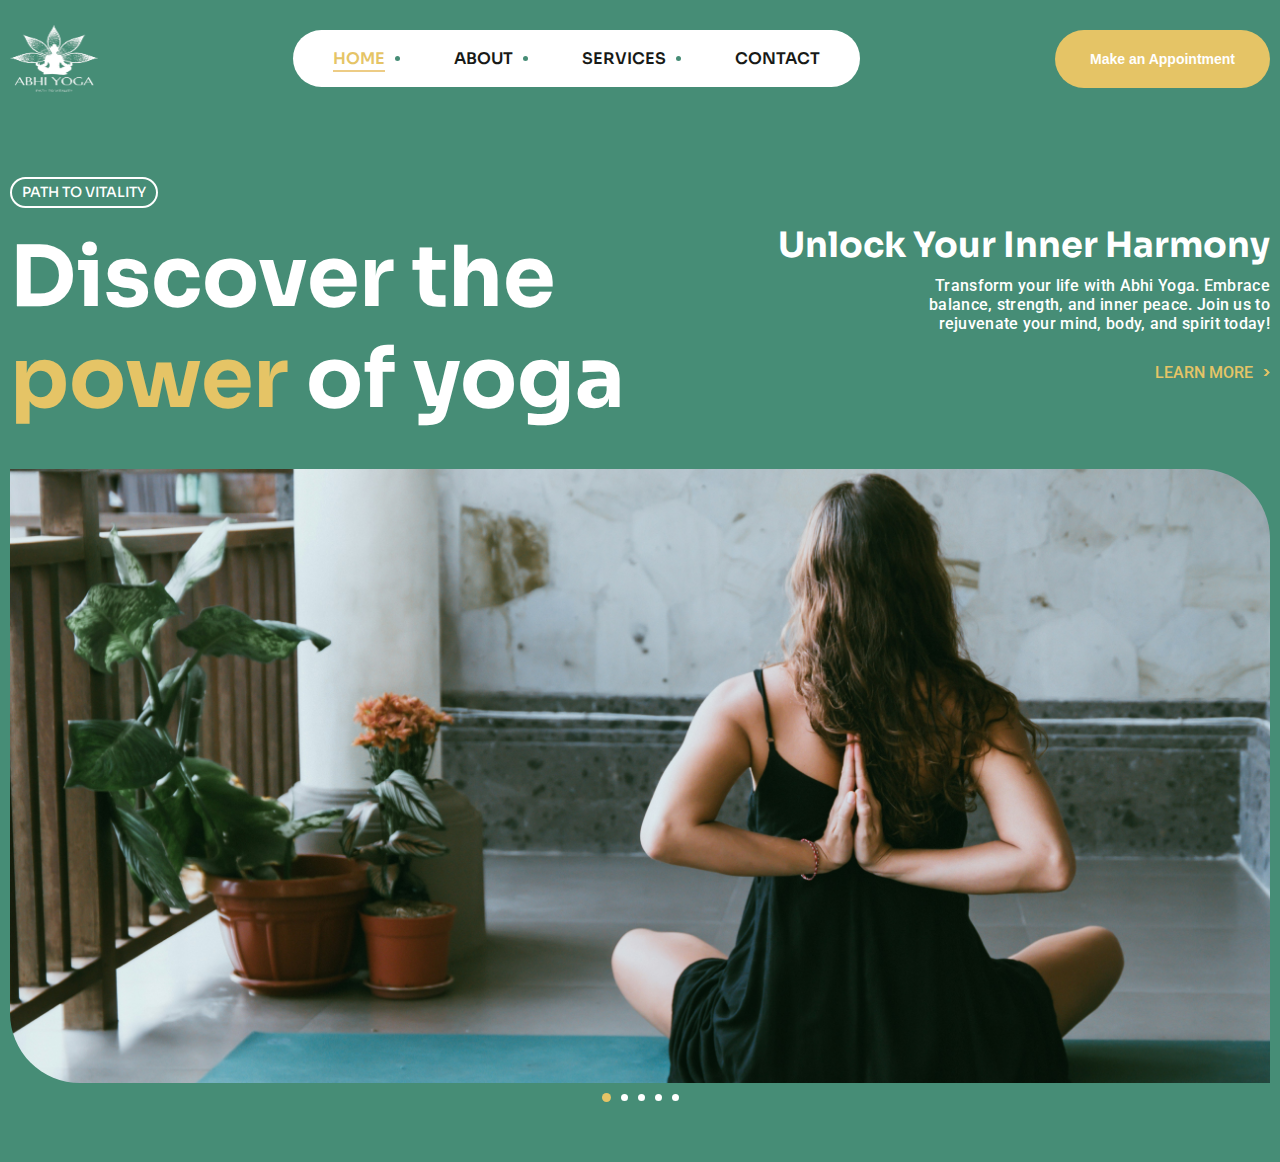
==== index.html @ 9673f163 "update-banner" ====
<!DOCTYPE html>
<html lang="en">

<head>
    <meta charset="UTF-8">
    <meta name="viewport" content="width=device-width, initial-scale=1.0, maximum-scale=1.0, user-scalable=no">

    <title>Namaste Yoga</title>
    <link href="https://fonts.googleapis.com/css2?family=Roboto:ital,wght@0,100;0,300;0,400;0,500;0,700;0,900;1,100;1,300;1,400;1,500;1,700;1,900&family=Sora:wght@100..800&display=swap" rel="stylesheet"> 
    <link rel="shortcut icon" href="favicon.ico" type="image/x-icon">   
    <link rel="stylesheet" href="css/slick.css">
    <link rel="stylesheet" href="css/global.css">
    <link rel="stylesheet" href="css/style.css">
    <link rel="stylesheet" href="css/responsive.css">
</head>

<body>
    <div class="wrapper">
        <header class="header">
            <div class="container">
                <div class="logo">
                    <a href="index.html">
                        <img src="images/yoga-logo-1.png" alt="logo">
                    </a>
                </div>
                <nav class="navigation">
                    <ul>
                        <li class="menu-item active"><a href="#">Home</a></li>
                        <li class="menu-item"><a href="#">About</a></li>
                        <li class="menu-item"><a href="#">Services</a></li>
                        <li class="menu-item"><a href="#">Contact</a></li>
                    </ul>
                    <button type="button" class="number-btn mob-number">Make an Appointment</button>
                </nav>
                <button type="button" class="number-btn desk-number">Make an Appointment</button>
                <Button type="button" class="mob-menu">
                    <span class="mob-bar"></span>
                    <span class="mob-bar"></span>
                    <span class="mob-bar"></span>
                </Button>
            </div>
        </header>
        <section class="appointment-form">
            <div class="form-bg"></div>

            <div class="container">
                <div class="form-wrap">
                    <button type="button" class="inactive-btn">
                        <i class="inactive-icon"></i>
                    </button>
                    <form action="">
                        <div class="form-block">
                            <label for="name">Name</label>
                            <input type="text" name="name" id="name" required>
                        </div>
                        <div class="form-block">
                            <label for="email">Email</label>
                            <input type="email" name="email" id="Email" required>
                        </div>
                        <div class="form-block">
                            <label for="phone">Phone</label>
                            <input type="number" name="phone" id="phone" required minlength="10">
                        </div>
                        <div class="form-block">
                            <label for="msg">Message</label>
                            <textarea name="msg" id="msg" cols="30" rows="10"></textarea>
                        </div>
                        <button type="submit" class="appointment-btn">Submit</button>
                    </form>
                </div>
            </div>
        </section>
        <section class="banner">
            <div class="container">
                <div class="banner-content">
                    <div class="main-heading">
                        <span class="energy">path to vitality</span>
                        <h1>Discover the <span class="sub-head">power</span> of yoga</h1>
                    </div>
                    <div class="side-heading">
                        <h3>Unlock Your Inner Harmony</h3>
                        <p>Transform your life with Abhi Yoga. Embrace balance, strength, and inner peace. Join us to rejuvenate your mind, body, and spirit today!</p>
                            <a href="#">Learn more</a>
                    </div>
                </div>
                <div class="banner-slider">
                    <div class="banner-slide">
                        <img src="images/slide-1.jpg" alt="banner-1">
                        <div class="slide-content">
                            <!-- <h1>Keeping Your Mind in Best Condition</h1> -->
                        </div>
                    </div>
                    <div class="banner-slide">
                        <img src="images/slide-2.jpg" alt="banner-1">
                        <div class="slide-content">
                            <!-- <h1>Basic Yoga and Meditation for Beginners</h1> -->
                        </div>
                    </div>
                    <div class="banner-slide">
                        <img src="images/slide-3.jpg" alt="banner-1">
                        <div class="slide-content">
                            <!-- <h1>Slide-3</h1> -->
                        </div>
                    </div>
                    <div class="banner-slide">
                        <img src="images/slide-4.jpg" alt="banner-1">
                        <div class="slide-content">
                            <!-- <h1>Slide-4</h1> -->
                        </div>
                    </div>
                    <div class="banner-slide">
                        <img src="images/slide-5.jpg" alt="banner-1">
                        <div class="slide-content">
                            <!-- <h1>Slide-5</h1> -->
                        </div>
                    </div>
                </div>
            </div>
        </section>


    </div>
    <script src="js/jquery.min.js"></script>
    <script src="js/slick.min.js"></script>
    <script src="js/custom.js"></script>
</body>

</html>
---- css/global.css ----
/* Eric Meyer's Reset */

html,
body,
div,
span,
applet,
object,
iframe,
h1,
h2,
h3,
h4,
h5,
h6,
p,
blockquote,
pre,
a,
abbr,
acronym,
address,
big,
cite,
code,
del,
dfn,
em,
img,
ins,
kbd,
q,
s,
samp,
small,
strike,
strong,
sub,
sup,
tt,
var,
b,
u,
i,
center,
dl,
dt,
dd,
ol,
ul,
li,
fieldset,
form,
label,
legend,
table,
caption,
tbody,
tfoot,
thead,
tr,
th,
td,
article,
aside,
canvas,
details,
embed,
figure,
figcaption,
footer,
header,
hgroup,
menu,
nav,
output,
ruby,
section,
summary,
time,
mark,
audio,
video {
  margin: 0;
  padding: 0;
  border: 0;
  font-size: 100%;
  vertical-align: baseline;
}

*,
:before,
:after {
  box-sizing: border-box;
  -moz-box-sizing: border-box;
  -webkit-box-sizing: border-box;
  -webkit-font-smoothing: antialiased;
  outline: none;
}

html {
  -ms-text-size-adjust: 100%;
  -webkit-text-size-adjust: 100%;
  font-size: 10px;
  /* 
  font-family: 'Overpass', sans-serif;
  font-family: 'Poppins', sans-serif;
  font-family: 'Roboto', sans-serif;
   */
}

html.active-html {
  position: relative;
  overflow: hidden;
}

/* Font Face */



body {
  font-size: 100%;
  line-height: 1.2;
  color: #000;
  font-family: "roboto", sans-serif;
}

img {
  /* max-width: 100%; */
  height: auto;
  display: block;
}

li {
  list-style: none;
}

body img {
  -webkit-user-select: none;
  /* Chrome all / Safari all */
  -moz-user-select: none;
  /* Firefox all */
  -ms-user-select: none;
  /* IE 10+ */
  -o-user-select: none;
  user-select: none;
}

figure {
  /* margin-bottom: 0; */
  margin: 0;
}

*:focus {
  outline: none;
  -moz-box-shadow: none;
  -webkit-box-shadow: none;
  box-shadow: none;
}

/*
 2.0.1) Font Face
 -----------------------------*/

/*Put Your font face Styles here*/

/*
 2.0.3) Form Elements
 -----------------------------*/

button,
input,
optgroup,
select,
textarea {
  margin: 0;
  padding: 0;
  font-size: 100%;
  color: inherit;
  background: #fff;
  border: 1px solid #ccc;
  font-family: "Arial Bold", sans-serif;
}

/* input,
select,
textarea {
  -webkit-appearance: none;
  -moz-appearance: none;
  appearance: none;
  border-radius: 0;
} */

a {
  text-decoration: none;
}

a:hover {
  text-decoration: none;
}

a:focus {
  outline: none;
  border: none;
}

input {
  line-height: normal;
}

input:focus,
select:focus,
textarea:focus,
button:focus {
  border: none;
  outline: 0;
}

input[type="checkbox"],
input[type="radio"] {
  padding: 0;
  border: none;
}

button,
input[type="button"],
input[type="reset"],
input[type="submit"],
input[type="file"] {
  cursor: pointer;
  line-height: normal;
  overflow: visible;
}

button[disabled],
input[disabled] {
  cursor: default;
  color: #999;
  border-color: #ccc;
}

button::-moz-focus-inner,
input::-moz-focus-inner {
  padding: 0;
  border: 0;
}

input[type="number"]::-webkit-inner-spin-button,
input[type="number"]::-webkit-outer-spin-button {
  -webkit-appearance: none;
  -moz-appearance: none;
  appearance: none;
  margin: 0;
}

/* Firefox */


/*** iPhone and iOS Form Input Zoom Fixes ***/

/* Fix Input Zoom on devices older than iPhone 5: */

@media screen and (max-device-width: 767px) {

  select,
  textarea,
  input[type="text"],
  input[type="password"],
  input[type="datetime"],
  input[type="datetime-local"],
  input[type="date"],
  input[type="month"],
  input[type="time"],
  input[type="week"],
  input[type="number"],
  input[type="email"],
  input[type="tel"],
  input[type="url"] {
    font-size: 14px !important;
  }
}

/*
 2.0.4) List Styles
 ---------------------------------*/

button {
  border: none;
  background: transparent;
}

::placeholder {
  /* Most modern browsers support this now. */
  color: #fff;
  letter-spacing: 1px;
}

/*
 2.0.9) Sprite Icons
 -------------------------*/

/* [class^="icon-"],
[class*="icon-"] {
  background-image: url("../images/sprite.png");
  background-size: 400px;
  background-position: 0 0;
  background-repeat: no-repeat;
  display: inline-block;
  height: 14px;
  line-height: 14px;
  margin-top: 1px;
  vertical-align: text-top;
  width: 14px;
  font-size: 0;
} */

/*global heading*/
[type="radio"]:checked,
[type="radio"]:not(:checked) {
  position: absolute;
  left: -9999px;
}

[type="radio"]:checked+label,
[type="radio"]:not(:checked)+label {
  position: relative;
  padding-left: 25px;
  cursor: pointer;
  line-height: 20px;
  color: rgba(30, 30, 30, 0.50);
  font-family: 'Overpass', sans-serif;
  /* font-size: 18px; */
  font-size: 14px;
  font-style: normal;
  font-weight: 300;
  text-transform: capitalize;
  display: block;
}

[type="radio"]:checked+label:before,
[type="radio"]:not(:checked)+label:before {
  content: '';
  position: absolute;
  left: 0;
  top: 0;
  width: 18px;
  height: 18px;
  border: 1px solid #ddd;
  border-radius: 100%;
  background: #fff;
}

[type="radio"]:checked+label:after,
[type="radio"]:not(:checked)+label:after {
  content: '';
  width: 10px;
  height: 10px;
  background: #F47E20;
  position: absolute;
  top: 4px;
  left: 4px;
  border-radius: 100%;
  -webkit-transition: all 0.2s ease;
  transition: all 0.2s ease;
}

[type="radio"]:not(:checked)+label:after {
  opacity: 0;
  -webkit-transform: scale(0);
  transform: scale(0);
}

[type="radio"]:checked+label:after {
  opacity: 1;
  -webkit-transform: scale(1);
  transform: scale(1);
}

.custom-select__option:hover,
.custom-select__option:focus {
  background-color: #fff;
}

.custom-select--active .custom-select__option--value {
  border-bottom: 1px solid rgba(86, 86, 86, 0.30);
  border-radius: 0;
}

.custom-select__option--value::after {
  width: 24px;
  height: 24px;
  right: 1.75rem;
  border-width: 0;
  background: url('../images/plus.png') no-repeat;
}

.custom-select__option {
  padding: 10px;
  box-sizing: border-box;
  cursor: pointer;
  color: #A8A6A6;
  font-family: 'Roboto', sans-serif;
  /* font-size: 20px; */
  font-size: 14px;
  font-style: normal;
  font-weight: 500;
  line-height: normal;
}


.custom-select__option--value {
  padding: 14px 10px;
  box-sizing: border-box;
  border-radius: 3px;
  width: 100%;
  cursor: pointer;
  position: relative;
  background: #fff;
  color: #727272;
  font-family: 'Roboto', sans-serif;
  /* font-size: 20px; */
  font-size: 14px;
  font-style: normal;
  font-weight: 500;
  line-height: normal;
  border: none;
  border-bottom: 1px solid rgba(86, 86, 86, 0.30);
  margin-bottom: 15px;
}

.custom-select__option--value:focus {
  border-bottom: 1px solid rgba(86, 86, 86, 0.30);
}

.custom-select__dropdown {
  border-width: 1px !important;
  padding: 10px 0;
}

.custom-select__dropdown .custom-select__option {
  padding: 9px 13px;
  transition: all 0.5s;
}

.custom-select__dropdown .custom-select__option:hover {
  color: #727272;
}

/* Containers*/

.container {
  padding: 0 10px;
  width: 100%;
  /* max-width: 1272px; */
  max-width: 1306px;
  margin: 0 auto;
}

@media only screen and (min-width: 1440px) {
  .container {
    padding: 0 53px 0 81px;
  }
}
@media only screen and (min-width: 1800px) {
  .container {
    width: auto !important;
    max-width: 1600px !important;
  }
}
@media only screen and (min-width: 1920px) {
  .container {
    max-width: 1800px  !important;
  }
}
a:focus, a:hover{
  text-decoration: none !important;
  
}
/* a:focus{
  outline: none !important;
} */


/* body {
  position: relative;
  height: 5000px;
}

body::after {
  content: " ";
  width: 100%;
  height: 100%;
  position: absolute;
  top: 0;
  left: 0;
  background: url('../images/bg-perfect.png') no-repeat center top;
  opacity: 0.5;
  z-index: 999;
  pointer-events: none;
} */
---- css/style.css ----
body.active{
    overflow: hidden;
}
.header{
    padding: 10px 0;
    position: relative;
    background-color: #468D76;
}
.header .container{
    display: flex;
    justify-content: space-between;
    align-items: center;
}
.logo{
    width: 88px;
    height: 67px;
}
.logo img{
    display: block;
    width: 100%;
    height: 100%;
}
.navigation{
    display: none;
    position: absolute;
    top: 100%;
    right: 0;
    width: 100%;
    padding: 20px;
    background: #468D76;
    z-index: 9999;
    height: 100vh;
}
.navigation.active{
    display: block;
}
.navigation ul{
    margin-bottom: 20px;
}

.navigation li a{
    font-size: 12px;
    font-weight: 600;
    color: #fff;
    display: block;
    padding: 10px 0px;
    font-family:"Sora", sans-serif;
    text-transform: uppercase;
    transition: 0.4s;
}
.navigation li a:hover{
    color: #e5c466;
}
.menu-item.active a{
    color: #e5c466;
}
.navigation li:not(:last-child){
    border-bottom: 1px solid #fff;
}
.number-btn{
    display: flex;
    padding: 21px 35px;
    background-color: #e5c466;
    font-size: 14px;
    color: #fff;
    align-items: center;
    gap: 5px;
    border-radius: 30px;
    font-weight: 600;
    transition: 0.4s;
}
.number-btn:hover{
    background-color: #fff;
    color: #181a17;
}
.number-btn.mob-number{
    margin-left: auto;
}
.number-btn.desk-number{
    display: none;
}
.phone-icon{
    display: block;
    width: 20px;
    height: 20px;
    background: url('../images/phone-icon.svg') no-repeat center;
    background-size: 20px auto;
}
.mob-menu{
    display: flex;
    height: 20px;
    width: 26px;
    flex-direction: column;
    justify-content: space-between;
    position: relative;
}
.mob-bar{
    display: block;
    width: 100%;
    height: 4px;
    background-color: #fff;
    transition: 0.4s;
}
.mob-menu.active .mob-bar:nth-child(2){
    display: none;
}
.mob-menu.active .mob-bar:first-child{
    position: absolute;
    top: 0;
    bottom: 0;
    margin: auto 0;
    transform: rotate(45deg);
}
.mob-menu.active .mob-bar:last-child{
    position: absolute;
    top: 0;
    bottom: 0;
    margin: auto 0;
    transform: rotate(-45deg);
}
.banner{
    background-color: #468D76;
    min-height: 700px;
    position: relative;
}

.banner-slider {
    position: relative;
}
.banner-slide{
    min-height: 225px;
    position: relative;
    display: flex !important;
    justify-content: center;
    align-items: center;
}
.banner-slide img{
    position: absolute;
    top: 0;
    left: 0;
    display: block;
    width: 100%;
    height: 100%;
    object-fit: cover;
    z-index: -1;
    border-radius: 0 40px 0 40px;
}
.slide-content h1{
    font-size: 30px;
    font-weight: 600;
    color: white;
    text-align: center;
}
.slick-arrow{
    position: absolute;
    top: 0;
    bottom: 0;
    margin: auto 0;
    z-index: 999;
    text-indent: -9999px;
    display: none !important;
    width: 40px;
    height: 40px;
}
.slick-prev{
    left: 10px;
    background: url('../images/arrow-back.svg') no-repeat center;
    background-size: 40px auto;
}
.slick-next{
    right: 10px;
    background: url('../images/arrow-forward.svg') no-repeat center;
    background-size: 40px auto;
}
.slick-dots{
    display: flex;
    justify-content: center;
    gap: 10px;
    margin-top: 10px;
    align-items: center;
}
.slick-dots li button{
    text-indent: -9999px;
}
.slick-dots li{
    width: 7px;
    height: 7px;
    border-radius: 50%;
    background-color: #fff;
}
.slick-dots li.slick-active{
    width: 9px;
    height: 9px;
    background-color: #e5c466;
}
.appointment-form{
    display: none;
    align-items: center;
    justify-content: center;
    position: absolute;
    top: 0;
    left: 0;
    width: 100%;
    height: 100%;
    z-index: 99999;
}
.appointment-form .container{
    max-width: 520px;
}
.appointment-form.active{
    display: flex;
}
.form-wrap{
    padding: 40px 20px 20px;
    border: 1px solid rgb(155, 145, 145);
    border-radius: 10px;
    background-color: #fff;
    max-width: 500px;
    margin: 0 auto;
    position: relative;
}
.inactive-btn{
    display: block;
    position: absolute;
    top: 0;
    right: 0;
    width: 40px;
    height: 40px;
}
.inactive-icon{
    display: block;
    width: 100%;
    height: 100%;
    background: url('../images/close.svg') no-repeat center;
    background-size: 40px auto;
}

.form-bg{
    position: absolute;
    top: 0;
    left: 0;
    width: 100%;
    height: 100%;
    background: rgba(67, 63, 65, 0.8);
    z-index: -1;
}
.form-block{
    margin-bottom: 20px;
}
.form-block label{
    display: block;
    font-size: 16px;
    margin-bottom: 10px;
}
.form-block input{
    display: block;
    font-size: 16px;
    width: 100%;
    padding: 10px;
    border-radius: 5px;
    border: 1px solid #d4d4d4;
}
.form-block textarea{
    width: 100%;
    border-radius: 5px;
    border: 1px solid #d4d4d4;
    font-size: 16px;
    padding: 10px;
}
.appointment-btn{
    font-size: 16px;
    padding: 8px;
    border: 1px solid #d4d4d4;
    display: block;
    margin-left: auto;
    border-radius: 5px;
    transition: 0.4s;
}
.appointment-btn:hover{
    background-color: #d4d4d4;
}
.banner{
    padding: 30px 0;
}
.banner-content{
    display: flex;
    flex-direction: column;
    gap: 25px;
    margin-bottom: 40px;
}
.energy{
    padding: 5px 10px;
    display: inline-block;
    border: 2px solid white;
    font-size: 14px;
    font-weight: 500;
    text-transform: uppercase;
    color: #fff;
    font-family: 'sora',sans-serif;
    border-radius: 20px;
    margin-bottom: 20px;
}
.main-heading h1{
    font-size: 40px;
    color: #fff;
    font-family: 'sora',sans-serif;
}
.sub-head{
    color: #e5c466;
}
.side-heading h3{
    font-size: 25px;
    color: #fff;
    font-family: 'sora',sans-serif;
    margin-bottom: 10px;
}
.side-heading p{
    font-size: 14px;
    color: #fff;   
    margin-bottom: 10px;
    letter-spacing: 0.3px;
    font-weight: 500;
}
.side-heading a{
    color: #e5c466;
    font-size: 13px;
    font-weight: 400;
    display: inline-flex;
    text-transform: uppercase;
    align-items: center;
    gap: 10px;
    font-weight: 500;
}
.side-heading a::after{
    content: "";
    display: inline-block;
    width: 7px;
    height: 7px;
    background: url('../images/arrow.svg') no-repeat center;
   
}
---- css/responsive.css ----
@media all and (min-width: 550px){
    .banner-slide{
        min-height: 295px;
    }
}
@media all and (min-width: 768px) {
    .header {
        padding: 25px 0;
    }

    .navigation {
        display: block;
        position: static;
        align-items: center;
        width: 55%;
        justify-content: space-between;
        background: none;
        padding: 10px 20px;
        background-color: white;
        border-radius: 30px;
        height: auto;
    }

    .navigation.active {
        display: block;
    }

    .navigation .container {
        justify-content: space-between;
    }

    .navigation ul {
        display: flex;
        align-items: center;
        margin-bottom: 0px;
        justify-content: space-between;
        gap: 10px;
    }

    .navigation li {
        padding: 0;
        position: relative;
        display: flex;
        align-items: center;
        flex-direction: row-reverse;
        gap: 15px;
    }

    .menu-item.active::after {
        width: 100%;
    }

    .navigation li a {
        padding: 4px 0;
        font-size: 16px;
        color: #181a17;
        display: block;
    }

    .navigation li::after {
        content: "";
        position: absolute;
        display: block;
        width: 0%;
        height: 2px;
        background-color: #EDCC85;
        bottom: 0px;
        transition: 0.4s;
        left: 0;
    }

    .navigation li:not(:last-child):before {
        display: block;
        position: absolute;
        top: 0;
        bottom: 0;
        margin: auto 0;
        right: -15px;
        content: "";
        width: 5px;
        height: 5px;
        border-radius: 50%;
        background-color: #468D76;
    }

    .navigation li:hover::after {
        width: 100%;
    }

    .navigation li:not(:last-child) {
        border-bottom: 0;
    }

    .mob-menu {
        display: none;
    }

    .banner-slide {
        min-height: 820px;
    }

    .slide-content h1 {
        font-size: 50px;
    }

    .form-wrap {
        width: 500px;
    }
    .banner-slide{
        min-height: 350px;
    }
    .banner-slide img{
        border-radius: 0 50px 0 50px;
    }
    .number-btn.mob-number{
        display: none;
        
    }
    .number-btn.desk-number{
        display: block;
    }
    body.active{
        overflow:auto;
    }

}

@media all and (min-width: 1024px) {
    .navigation {
        width: 45%;
        padding: 15px 40px;
    }
    .banner{
        padding: 60px 0;
    }

    .banner-content {
        flex-direction: row;
        align-items: center;
    }
    .main-heading {
        width: 55%;
    }
    .main-heading h1{
        font-size: 54px;
    }
    .side-heading {
        width: 40%;
        margin-left: auto;
        text-align: right;
    }
    .side-heading h3{
        font-size: 35px;
    }
    .side-heading p{
        font-size: 16px;
        margin-bottom: 30px;
        width: 71%;
        margin-left: auto;
    }
    .side-heading a{
        font-size: 14px;
    }
    .banner-slide{
        min-height: 480px;
    }
    .banner-slide img{
        border-radius: 0 60px 0 60px;
    }
}
@media all and (min-width: 1280px) {
    .main-heading h1{
        font-size: 84px;
    }
    .side-heading a{
        font-size: 16px;
    }
    .banner-slide{
        min-height: 614px;
    }
    .banner-slide img{
        border-radius: 0 70px 0 70px;
    }
}
@media all and (min-width: 1400px){
    .banner-slide{
        min-height: 794px;
    }
    .banner-slide img{
        border-radius: 0 90px 0 90px;
    }
}
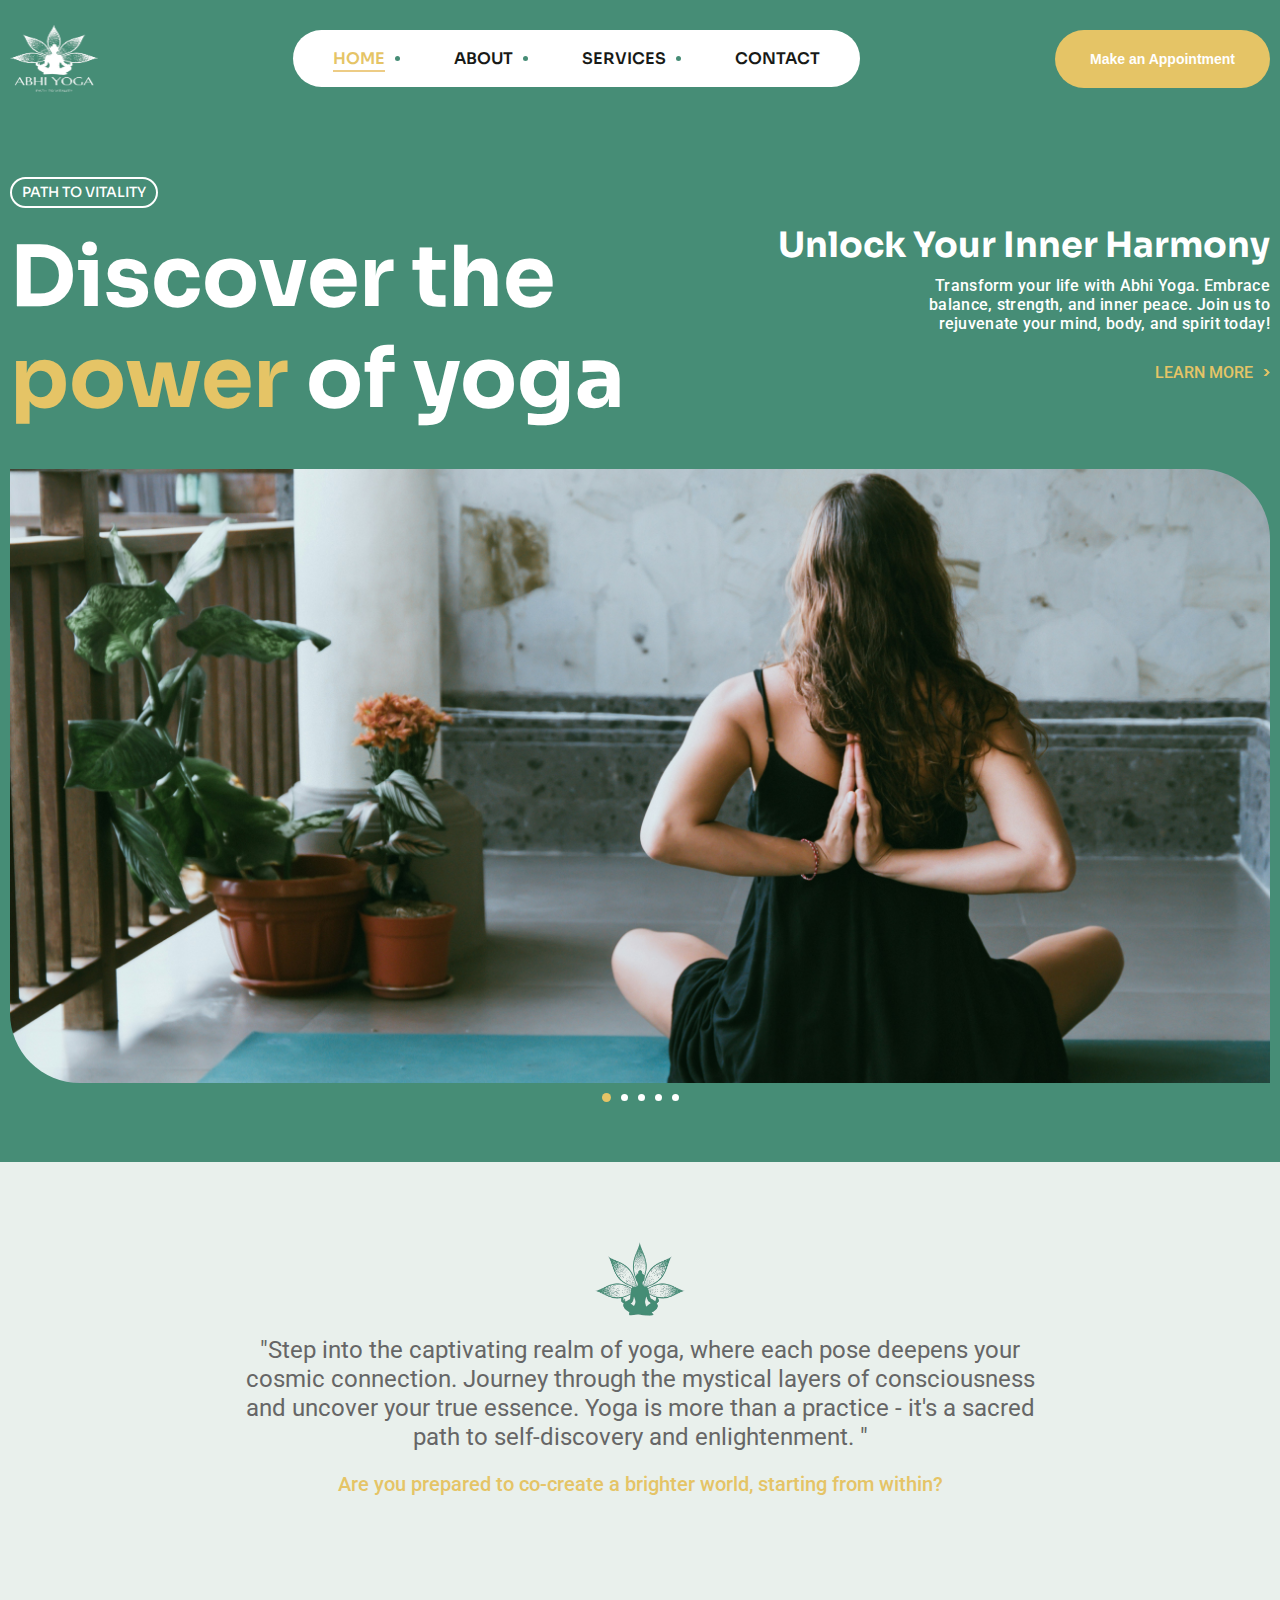
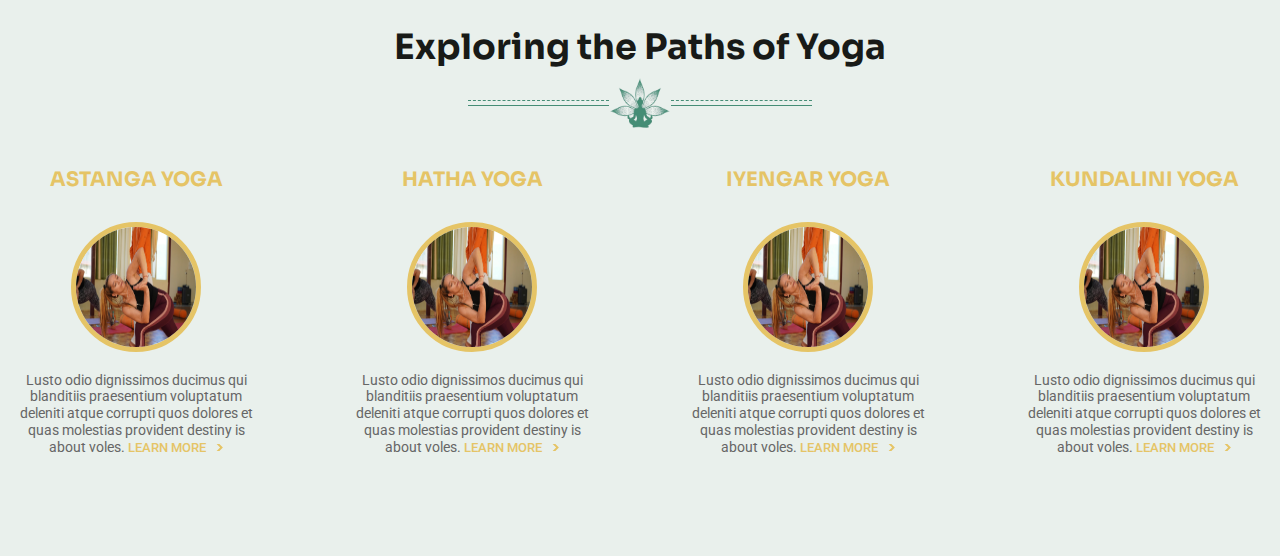
==== commit 76ecc774: "update-ways" ====
--- a/index.html
+++ b/index.html
@@ -6,8 +6,10 @@
     <meta name="viewport" content="width=device-width, initial-scale=1.0, maximum-scale=1.0, user-scalable=no">
 
     <title>Namaste Yoga</title>
-    <link href="https://fonts.googleapis.com/css2?family=Roboto:ital,wght@0,100;0,300;0,400;0,500;0,700;0,900;1,100;1,300;1,400;1,500;1,700;1,900&family=Sora:wght@100..800&display=swap" rel="stylesheet"> 
-    <link rel="shortcut icon" href="favicon.ico" type="image/x-icon">   
+    <link
+        href="https://fonts.googleapis.com/css2?family=Roboto:ital,wght@0,100;0,300;0,400;0,500;0,700;0,900;1,100;1,300;1,400;1,500;1,700;1,900&family=Sora:wght@100..800&display=swap"
+        rel="stylesheet">
+    <link rel="shortcut icon" href="favicon.ico" type="image/x-icon">
     <link rel="stylesheet" href="css/slick.css">
     <link rel="stylesheet" href="css/global.css">
     <link rel="stylesheet" href="css/style.css">
@@ -79,8 +81,9 @@
                     </div>
                     <div class="side-heading">
                         <h3>Unlock Your Inner Harmony</h3>
-                        <p>Transform your life with Abhi Yoga. Embrace balance, strength, and inner peace. Join us to rejuvenate your mind, body, and spirit today!</p>
-                            <a href="#">Learn more</a>
+                        <p>Transform your life with Abhi Yoga. Embrace balance, strength, and inner peace. Join us to
+                            rejuvenate your mind, body, and spirit today!</p>
+                        <a href="#">Learn more</a>
                     </div>
                 </div>
                 <div class="banner-slider">
@@ -117,6 +120,73 @@
                 </div>
             </div>
         </section>
+        <section class="yoga-quote">
+            <div class="container">
+                <div class="icon-wrap">
+                    <img src="./images/icon-image.png" alt="icon">
+                </div>
+                <div class="yoga-text">
+                    <p>"Step into the captivating realm of yoga, where each pose deepens your cosmic connection. Journey
+                        through the mystical layers of consciousness and uncover your true essence. Yoga is more than a
+                        practice - it's a sacred path to self-discovery and enlightenment.
+                        "</p>
+                    <span class="yoga-question">Are you prepared to co-create a brighter world, starting from
+                        within?</span>
+                </div>
+            </div>
+        </section>
+        <section class="yoga-ways">
+            <div class="container">
+                <div class="ways-text">
+                    <h3>Exploring the Paths of Yoga</h3>
+                    <div class="ways-icon">
+                        <img src="./images/icon-image.png" alt="icon">
+                    </div>
+                </div>
+                <div class="yoga-list">
+                    <div class="yoga-list-block">
+                        <h4>ASTANGA YOGA</h4>
+                        <div class="list-image">
+                            <img src="./images/list-1.jpg" alt="list-1">
+                        </div>
+                        <div class="list-text">Lusto odio dignissimos ducimus qui blanditiis praesentium voluptatum
+                            deleniti atque corrupti quos dolores et quas molestias provident destiny is about voles.
+                            <a href="#">Learn more</a>
+                        </div>
+                    </div>
+                    <div class="yoga-list-block">
+                        <h4>HATHA YOGA</h4>
+                        <div class="list-image">
+                            <img src="./images/list-1.jpg" alt="list-1">
+                        </div>
+                        <div class="list-text">Lusto odio dignissimos ducimus qui blanditiis praesentium voluptatum
+                            deleniti atque corrupti quos dolores et quas molestias provident destiny is about voles.
+                            <a href="#">Learn more</a>
+                        </div>
+                    </div>
+                    <div class="yoga-list-block">
+                        <h4>IYENGAR YOGA</h4>
+                        <div class="list-image">
+                            <img src="./images/list-1.jpg" alt="list-1">
+                        </div>
+                        <div class="list-text">Lusto odio dignissimos ducimus qui blanditiis praesentium voluptatum
+                            deleniti atque corrupti quos dolores et quas molestias provident destiny is about voles.
+                            <a href="#">Learn more</a>
+                        </div>
+                    </div>
+                    <div class="yoga-list-block">
+                        <h4>KUNDALINI YOGA</h4>
+                        <div class="list-image">
+                            <img src="./images/list-1.jpg" alt="list-1">
+                        </div>
+                        <div class="list-text">Lusto odio dignissimos ducimus qui blanditiis praesentium voluptatum
+                            deleniti atque corrupti quos dolores et quas molestias provident destiny is about voles.
+                            <a href="#">Learn more</a>
+                        </div>
+                    </div>
+                </div>
+            </div>
+        </section>
 
 
     </div>
--- a/css/style.css
+++ b/css/style.css
@@ -120,7 +120,6 @@
 }
 .banner{
     background-color: #468D76;
-    min-height: 700px;
     position: relative;
 }
 
@@ -339,3 +338,151 @@
     background: url('../images/arrow.svg') no-repeat center;
    
 }
+.yoga-quote{
+    padding: 60px 0 30px;
+    background-color: #E9F0EC;
+}
+.yoga-quote .container{
+    display: flex;
+    flex-direction: column;
+    justify-content: center;
+    align-items: center;
+}
+.icon-wrap{
+    width: 90px;
+    height: 74px;
+    margin-bottom: 20px;
+}
+.icon-wrap img{
+    width: 100%;
+    height: 100%;
+    display: block;
+}
+.yoga-text{
+    width: 100%;
+    max-width: 825px;
+}
+.yoga-text p{
+    font-size: 14px;
+    color: #666;
+    text-align: center;
+    font-weight: 400;
+    margin-bottom: 20px;
+}
+.yoga-question{
+    display: block;
+    font-size: 14px;
+    color: #e5c466;
+    text-align: center;
+    font-weight: 500;
+}
+.yoga-ways{
+    padding: 50px 0;
+    background: #E9F0EC;
+}
+.ways-text{
+    display: flex;
+    flex-direction: column;
+    justify-content: center;
+    align-items: center;
+}
+.ways-text h3{
+    font-size: 25px;
+    color: #181a17;
+    font-family: 'sora', sans-serif;
+    margin-bottom: 10px;
+    text-align: center;
+}
+.ways-icon{
+    width: 60px;
+    height: 50px;
+    position: relative;
+    margin-bottom: 40px;
+}
+.ways-icon img{
+    display: block;
+    width: 100%;
+    height: 100%;
+}
+.ways-icon::after{
+    content: "";
+    position: absolute;
+    top: 0;
+    bottom: 0;
+    display: block;
+    margin: auto 0;
+    width: 141px;
+    right: 101%;
+    height: 6px;
+    border-bottom: 1px solid #468D76;
+    border-top: 1px dashed #468D76;
+}
+.ways-icon::before{
+    content: "";
+    position: absolute;
+    top: 0;
+    bottom: 0;
+    display: block;
+    margin: auto 0;
+    width: 141px;
+    left: 101%;
+    height: 6px;
+    border-bottom: 1px solid #468D76;
+    border-top: 1px dashed #468D76;
+}
+.yoga-list{
+    display: flex;
+    flex-wrap: wrap;
+    justify-content: center;
+}
+.yoga-list-block{
+    width: 80%;
+    text-align: center;
+    display: flex;
+    flex-direction: column;
+    align-items: center;
+    justify-content: center;
+    margin-bottom: 50px;
+}
+.yoga-list-block h4{
+    font-size: 20px;
+    font-weight: 600;
+    font-family: 'sora',sans-serif;
+    color: #e5c466;
+    margin-bottom: 30px;
+    font-weight: 700;
+}
+.list-image{
+    width: 130px;
+    height: 130px;
+    border-radius: 50%;
+    margin-bottom: 20px;
+    border: 5px solid #e5c466;
+}
+.list-image img{
+    display: block;
+    width: 100%;
+    height: 100%;
+    border-radius: 50%;
+}
+.list-text{
+    font-size: 14px;
+    color: #666;
+}
+.list-text a{
+    color: #e5c466;
+    font-size: 13px;
+    font-weight: 400;
+    display: inline-flex;
+    text-transform: uppercase;
+    align-items: center;
+    gap: 10px;
+    font-weight: 500;
+}
+.list-text a::after{
+    content: "";
+    display: inline-block;
+    width: 7px;
+    height: 7px;
+    background: url(../images/arrow.svg) no-repeat center;
+}--- a/css/responsive.css
+++ b/css/responsive.css
@@ -122,7 +122,15 @@
     body.active{
         overflow:auto;
     }
-
+    .yoga-quote{
+        padding: 60px 0;
+    }
+    .yoga-list{
+        justify-content: space-around;
+    }
+    .yoga-list-block{
+        width: 40%;
+    }
 }
 
 @media all and (min-width: 1024px) {
@@ -167,6 +175,24 @@
     .banner-slide img{
         border-radius: 0 60px 0 60px;
     }
+    .yoga-quote{
+        padding: 80px 0;
+    }
+    .yoga-text p{
+        font-size: 24px;
+    }
+    .yoga-question{
+        font-size: 20px;
+    }
+    .ways-text h3{
+        font-size: 35px;
+    }
+    .yoga-list{
+        justify-content: space-between;
+    }
+    .yoga-list-block{
+        width: 20%;
+    }
 }
 @media all and (min-width: 1280px) {
     .main-heading h1{
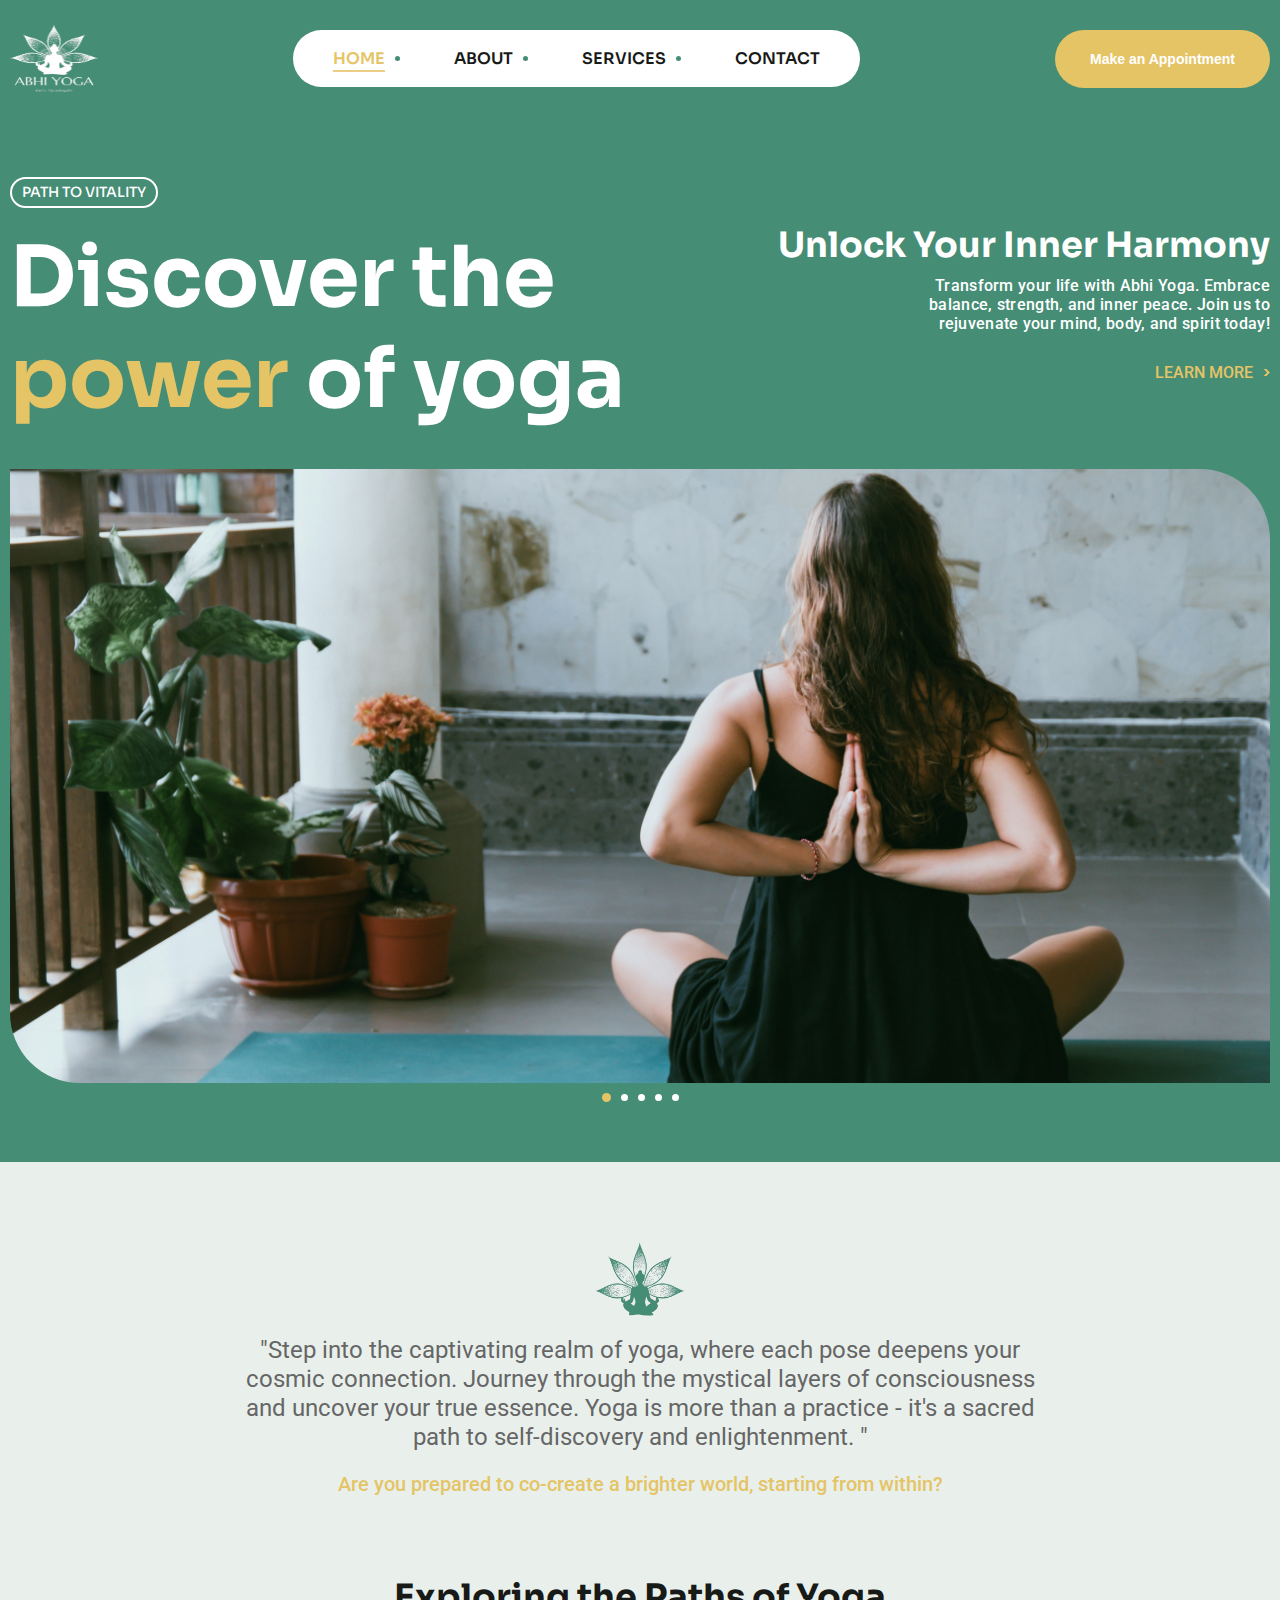
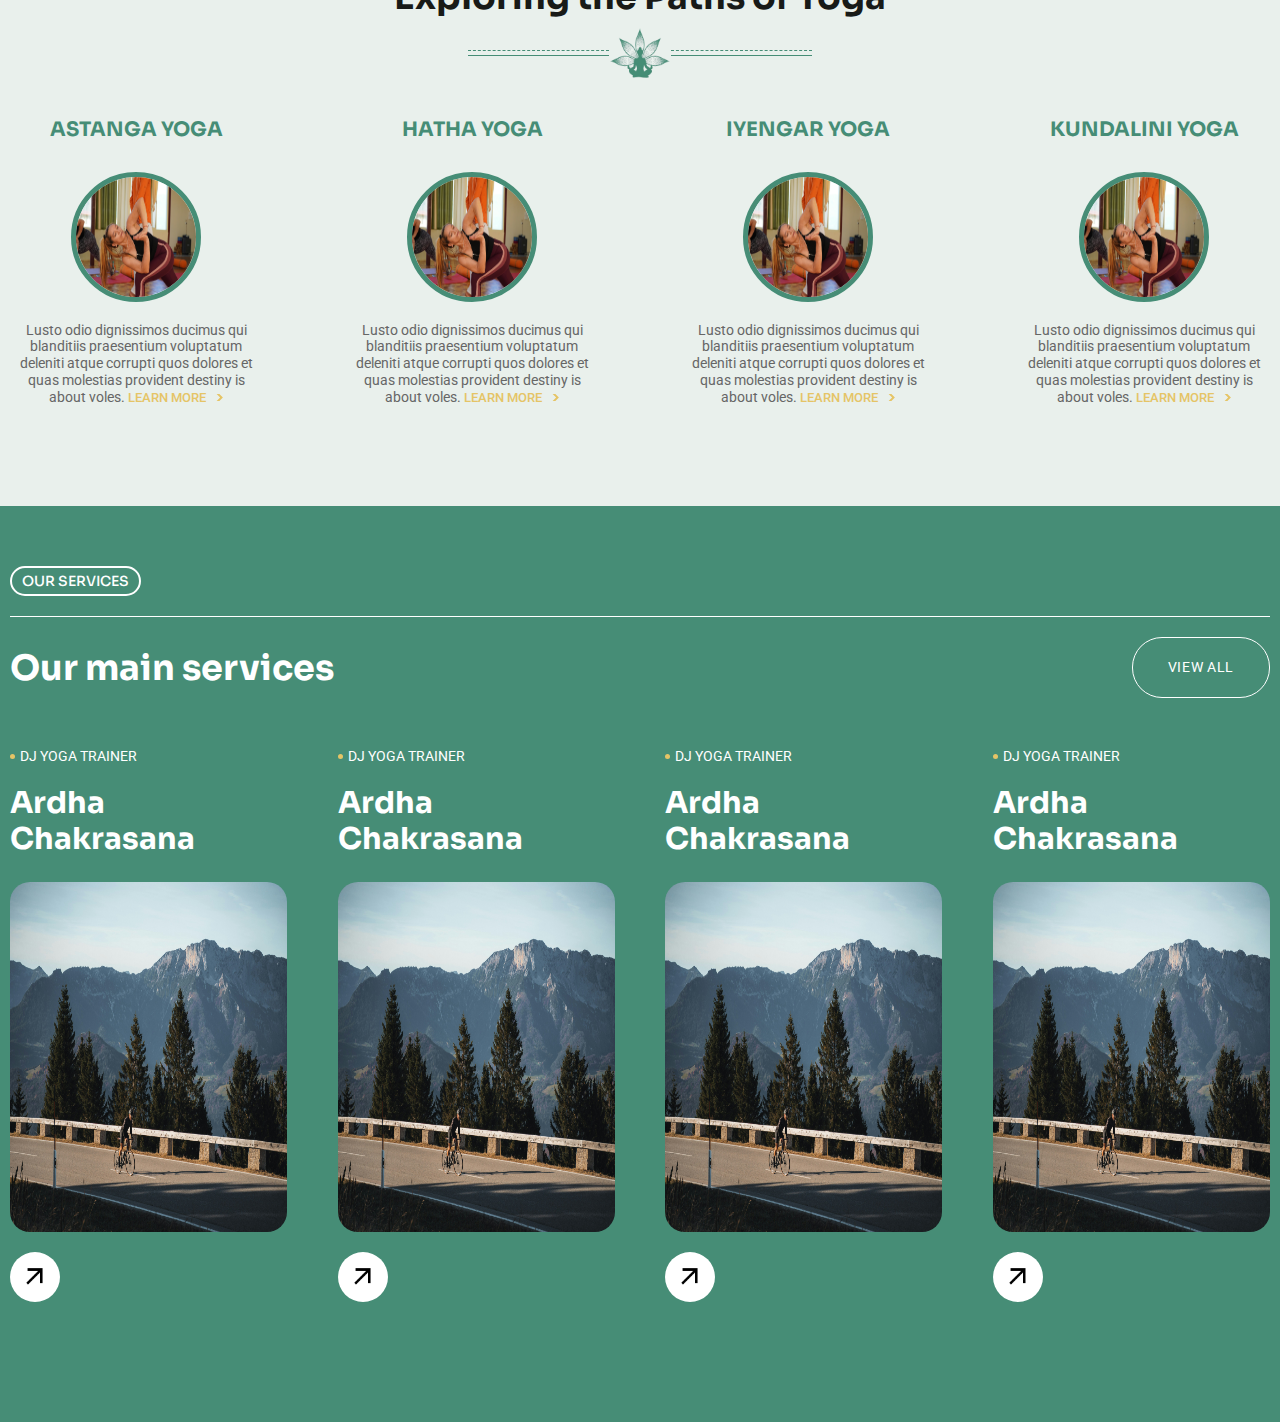
==== commit 6449ec51: "services-update" ====
--- a/index.html
+++ b/index.html
@@ -187,6 +187,51 @@
                 </div>
             </div>
         </section>
+        <section class="our-services">
+            <div class="container">
+                <div class="service-quote">
+                    <span class="energy">our services</span>
+                </div>
+                <div class="services-head-wrap">
+                <h3>Our main services</h3>
+                <a href="#" class="view-btn">View all</a>
+            </div>
+                <div class="services-wrap">
+                    <div class="service-block">
+                        <span class="service-title">dj yoga trainer</span>
+                        <h2>Ardha Chakrasana</h2>
+                        <div class="service-img">
+                            <img src="./images/banner-4.jpg" alt="service-1">
+                        </div>
+                        <a href="#"><i class="anchor-icon"></i></a>
+                    </div>
+                    <div class="service-block">
+                        <span class="service-title">dj yoga trainer</span>
+                        <h2>Ardha Chakrasana</h2>
+                        <div class="service-img">
+                            <img src="./images/banner-4.jpg" alt="service-1">
+                        </div>
+                        <a href="#"><i class="anchor-icon"></i></a>
+                    </div>
+                    <div class="service-block">
+                        <span class="service-title">dj yoga trainer</span>
+                        <h2>Ardha Chakrasana</h2>
+                        <div class="service-img">
+                            <img src="./images/banner-4.jpg" alt="service-1">
+                        </div>
+                        <a href="#"><i class="anchor-icon"></i></a>
+                    </div>
+                    <div class="service-block">
+                        <span class="service-title">dj yoga trainer</span>
+                        <h2>Ardha Chakrasana</h2>
+                        <div class="service-img">
+                            <img src="./images/banner-4.jpg" alt="service-1">
+                        </div>
+                        <a href="#"><i class="anchor-icon"></i></a>
+                    </div>
+                </div>
+            </div>
+        </section>
 
 
     </div>
--- a/css/style.css
+++ b/css/style.css
@@ -377,7 +377,7 @@
     font-weight: 500;
 }
 .yoga-ways{
-    padding: 50px 0;
+    padding: 0 0 50px;
     background: #E9F0EC;
 }
 .ways-text{
@@ -448,7 +448,7 @@
     font-size: 20px;
     font-weight: 600;
     font-family: 'sora',sans-serif;
-    color: #e5c466;
+    color: #468D76;
     margin-bottom: 30px;
     font-weight: 700;
 }
@@ -457,7 +457,7 @@
     height: 130px;
     border-radius: 50%;
     margin-bottom: 20px;
-    border: 5px solid #e5c466;
+    border: 5px solid #468D76;
 }
 .list-image img{
     display: block;
@@ -485,4 +485,88 @@
     width: 7px;
     height: 7px;
     background: url(../images/arrow.svg) no-repeat center;
+}
+.our-services{
+    padding: 60px 0;
+    background-color: #468D76;
+}
+.service-quote{
+    border-bottom: 1px solid #fff;
+    margin-bottom: 20px;
+}
+.our-services h3{
+    font-size: 25px;
+    color: #fff;
+    font-family: 'sora', sans-serif;
+    margin-bottom: 10px;
+    margin-bottom: 30px;
+}
+.view-btn{
+    display: inline-block;
+    padding: 21px 35px;
+    border-radius: 30px;
+    text-transform: uppercase;
+    text-decoration: none;
+    color: #fff;
+    border: 1px solid #fff;
+    font-size: 14px;
+    transition: all 0.4s;
+    margin-bottom: 30px;
+    letter-spacing: .65px;
+}
+.view-btn:hover{
+    background-color: #fff;
+    color: #468D76;
+}
+.service-block{
+    margin-bottom: 40px;
+    border-bottom: 1px solid #fff;
+    padding-bottom: 20px;
+}
+.service-title{
+    font-size: 14px;
+    color: #fff;
+    display: flex;
+    text-transform: uppercase;
+    align-items: center;
+    gap: 5px;
+    margin-bottom: 20px;
+}
+.service-title::before{
+    content: "";
+    width: 5px;
+    height: 5px;
+    border-radius: 50%;
+    background-color: #e5c466;
+}
+.service-block h2{
+    font-size: 30px;
+    color: #fff;
+    font-family: 'sora',sans-serif;
+    margin-bottom: 25px;
+}
+.service-img{
+    height: 350px;
+    margin-bottom: 20px;
+}
+.service-img img{
+    display: block;
+    width: 100%;
+    height: 100%;
+    border-radius: 20px;
+    
+}
+.service-block a{
+    display: block;
+    width: 50px;
+    height: 50px;
+    border-radius: 50%;
+    background-color: #fff;
+}
+.anchor-icon{
+    display: block;
+    width: 100%;
+    height: 100%;
+    background: url('../images/arrow-up.png') no-repeat center;
+    background-size: 30px 30px;
 }--- a/css/responsive.css
+++ b/css/responsive.css
@@ -131,6 +131,15 @@
     .yoga-list-block{
         width: 40%;
     }
+    .services-wrap{
+        display: flex;
+        flex-wrap: wrap;
+        gap: 10px;
+        justify-content: space-between;
+    }
+    .service-block{
+        width: 48%;
+    }
 }
 
 @media all and (min-width: 1024px) {
@@ -193,6 +202,19 @@
     .yoga-list-block{
         width: 20%;
     }
+    .service-block{
+        width: 22%;
+        border-bottom: 0;
+    }
+    .services-head-wrap{
+        display: flex;
+        justify-content: space-between;
+        align-items: center;
+        margin-bottom: 20px;
+    }
+    .our-services h3{
+        font-size: 35px;
+    }
 }
 @media all and (min-width: 1280px) {
     .main-heading h1{
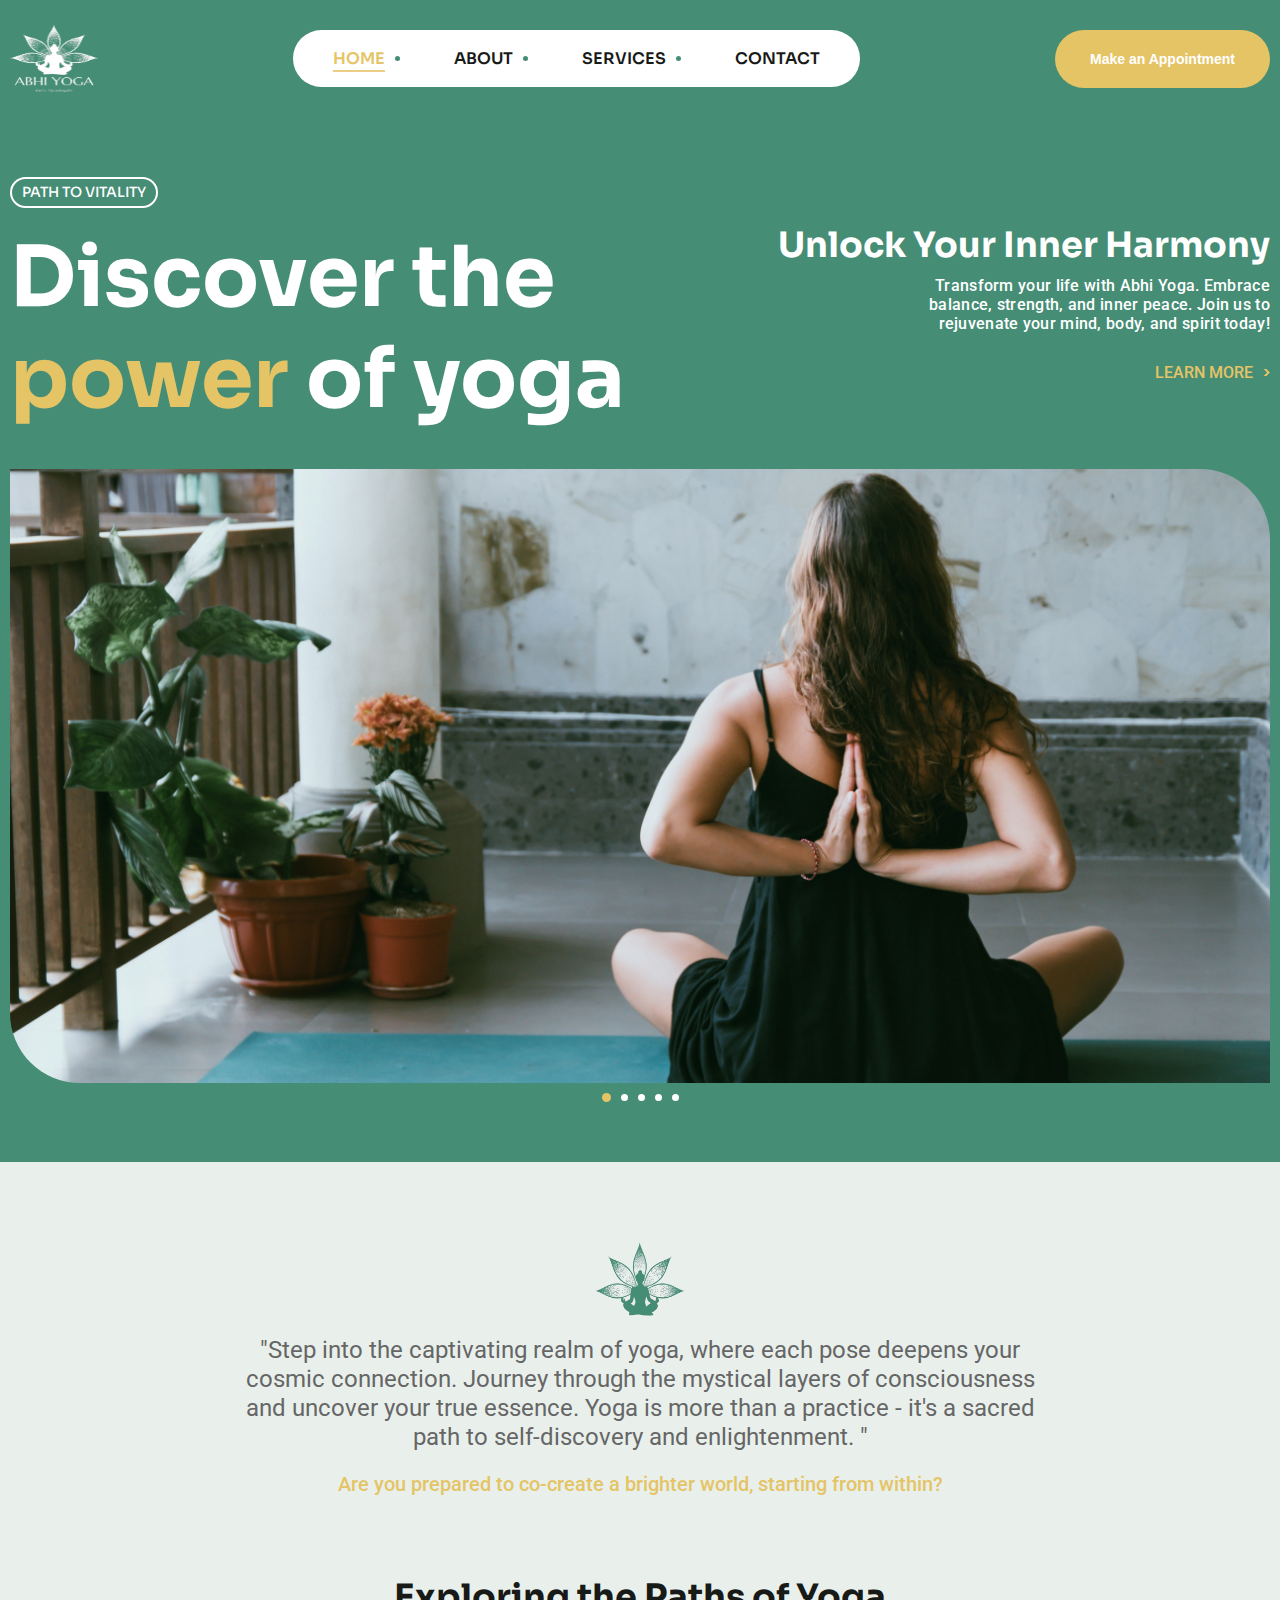
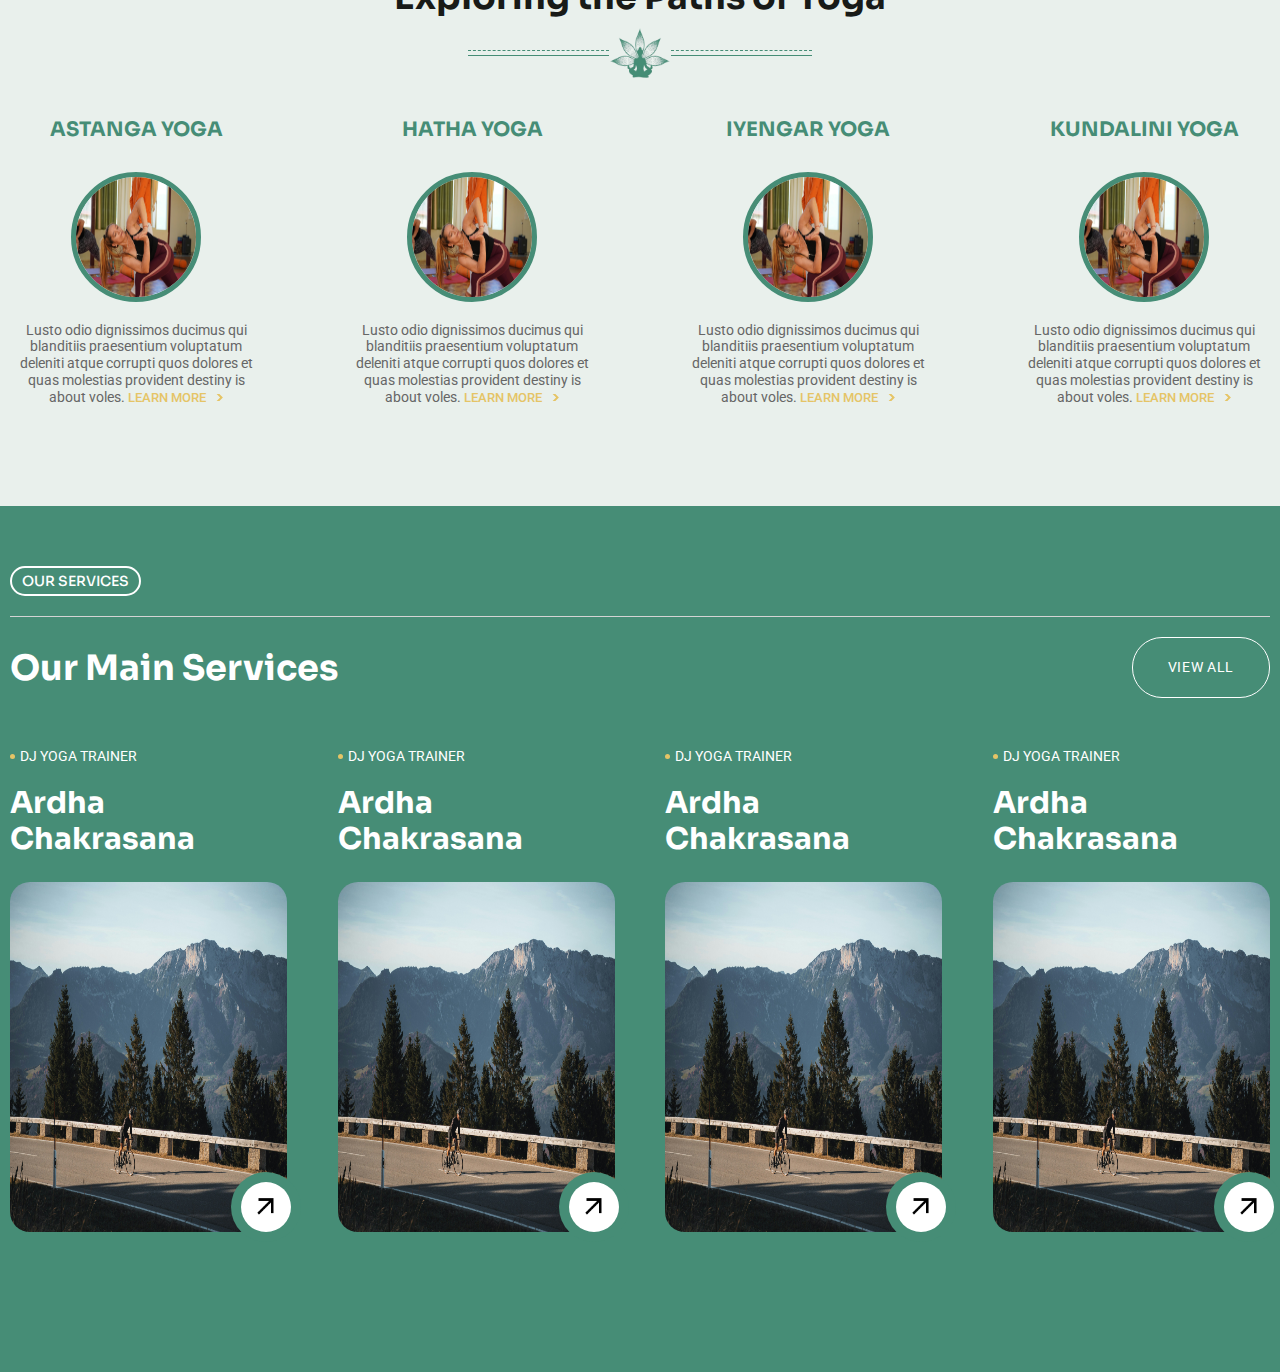
==== commit ab364a03: "services-update" ====
--- a/index.html
+++ b/index.html
@@ -193,41 +193,49 @@
                     <span class="energy">our services</span>
                 </div>
                 <div class="services-head-wrap">
-                <h3>Our main services</h3>
-                <a href="#" class="view-btn">View all</a>
-            </div>
+                    <h3>Our main services</h3>
+                    <a href="#" class="view-btn">View all</a>
+                </div>
                 <div class="services-wrap">
                     <div class="service-block">
                         <span class="service-title">dj yoga trainer</span>
                         <h2>Ardha Chakrasana</h2>
                         <div class="service-img">
                             <img src="./images/banner-4.jpg" alt="service-1">
-                        </div>
-                        <a href="#"><i class="anchor-icon"></i></a>
-                    </div>
-                    <div class="service-block">
-                        <span class="service-title">dj yoga trainer</span>
-                        <h2>Ardha Chakrasana</h2>
-                        <div class="service-img">
-                            <img src="./images/banner-4.jpg" alt="service-1">
-                        </div>
-                        <a href="#"><i class="anchor-icon"></i></a>
-                    </div>
-                    <div class="service-block">
-                        <span class="service-title">dj yoga trainer</span>
-                        <h2>Ardha Chakrasana</h2>
-                        <div class="service-img">
-                            <img src="./images/banner-4.jpg" alt="service-1">
-                        </div>
-                        <a href="#"><i class="anchor-icon"></i></a>
-                    </div>
-                    <div class="service-block">
-                        <span class="service-title">dj yoga trainer</span>
-                        <h2>Ardha Chakrasana</h2>
-                        <div class="service-img">
-                            <img src="./images/banner-4.jpg" alt="service-1">
-                        </div>
-                        <a href="#"><i class="anchor-icon"></i></a>
+                            <div class="anchor-wrap">
+                                <a href="#"><i class="anchor-icon"></i></a>
+                            </div>
+                        </div>
+                    </div>
+                    <div class="service-block">
+                        <span class="service-title">dj yoga trainer</span>
+                        <h2>Ardha Chakrasana</h2>
+                        <div class="service-img">
+                            <img src="./images/banner-4.jpg" alt="service-1">
+                            <div class="anchor-wrap">
+                                <a href="#"><i class="anchor-icon"></i></a>
+                            </div>
+                        </div>
+                    </div>
+                    <div class="service-block">
+                        <span class="service-title">dj yoga trainer</span>
+                        <h2>Ardha Chakrasana</h2>
+                        <div class="service-img">
+                            <img src="./images/banner-4.jpg" alt="service-1">
+                            <div class="anchor-wrap">
+                                <a href="#"><i class="anchor-icon"></i></a>
+                            </div>
+                        </div>
+                    </div>
+                    <div class="service-block">
+                        <span class="service-title">dj yoga trainer</span>
+                        <h2>Ardha Chakrasana</h2>
+                        <div class="service-img">
+                            <img src="./images/banner-4.jpg" alt="service-1">
+                            <div class="anchor-wrap">
+                                <a href="#"><i class="anchor-icon"></i></a>
+                            </div>
+                        </div>
                     </div>
                 </div>
             </div>
--- a/css/style.css
+++ b/css/style.css
@@ -491,7 +491,7 @@
     background-color: #468D76;
 }
 .service-quote{
-    border-bottom: 1px solid #fff;
+    border-bottom: 1px solid #d4d4d4;
     margin-bottom: 20px;
 }
 .our-services h3{
@@ -500,6 +500,7 @@
     font-family: 'sora', sans-serif;
     margin-bottom: 10px;
     margin-bottom: 30px;
+    text-transform: capitalize;
 }
 .view-btn{
     display: inline-block;
@@ -520,7 +521,7 @@
 }
 .service-block{
     margin-bottom: 40px;
-    border-bottom: 1px solid #fff;
+    border-bottom: 1px solid #d4d4d4;
     padding-bottom: 20px;
 }
 .service-title{
@@ -548,6 +549,7 @@
 .service-img{
     height: 350px;
     margin-bottom: 20px;
+    position: relative;
 }
 .service-img img{
     display: block;
@@ -556,12 +558,26 @@
     border-radius: 20px;
     
 }
+.anchor-wrap{
+    position: absolute;
+    bottom: -31px;
+    right: 0px;
+    left: 0px;
+    margin: 0 auto;
+    padding: 10px;
+    border-radius: 50%;
+    width: 70px;
+    height: 70px;
+    background-color: #468D76;
+    z-index: 99;
+}
 .service-block a{
     display: block;
-    width: 50px;
-    height: 50px;
+    width: 100%;
+    height: 100%;
     border-radius: 50%;
     background-color: #fff;
+    
 }
 .anchor-icon{
     display: block;
--- a/css/responsive.css
+++ b/css/responsive.css
@@ -140,6 +140,12 @@
     .service-block{
         width: 48%;
     }
+    .anchor-wrap{
+        right: -14px;
+        bottom: -10px;
+        left: auto;
+        margin: 0;
+    }
 }
 
 @media all and (min-width: 1024px) {
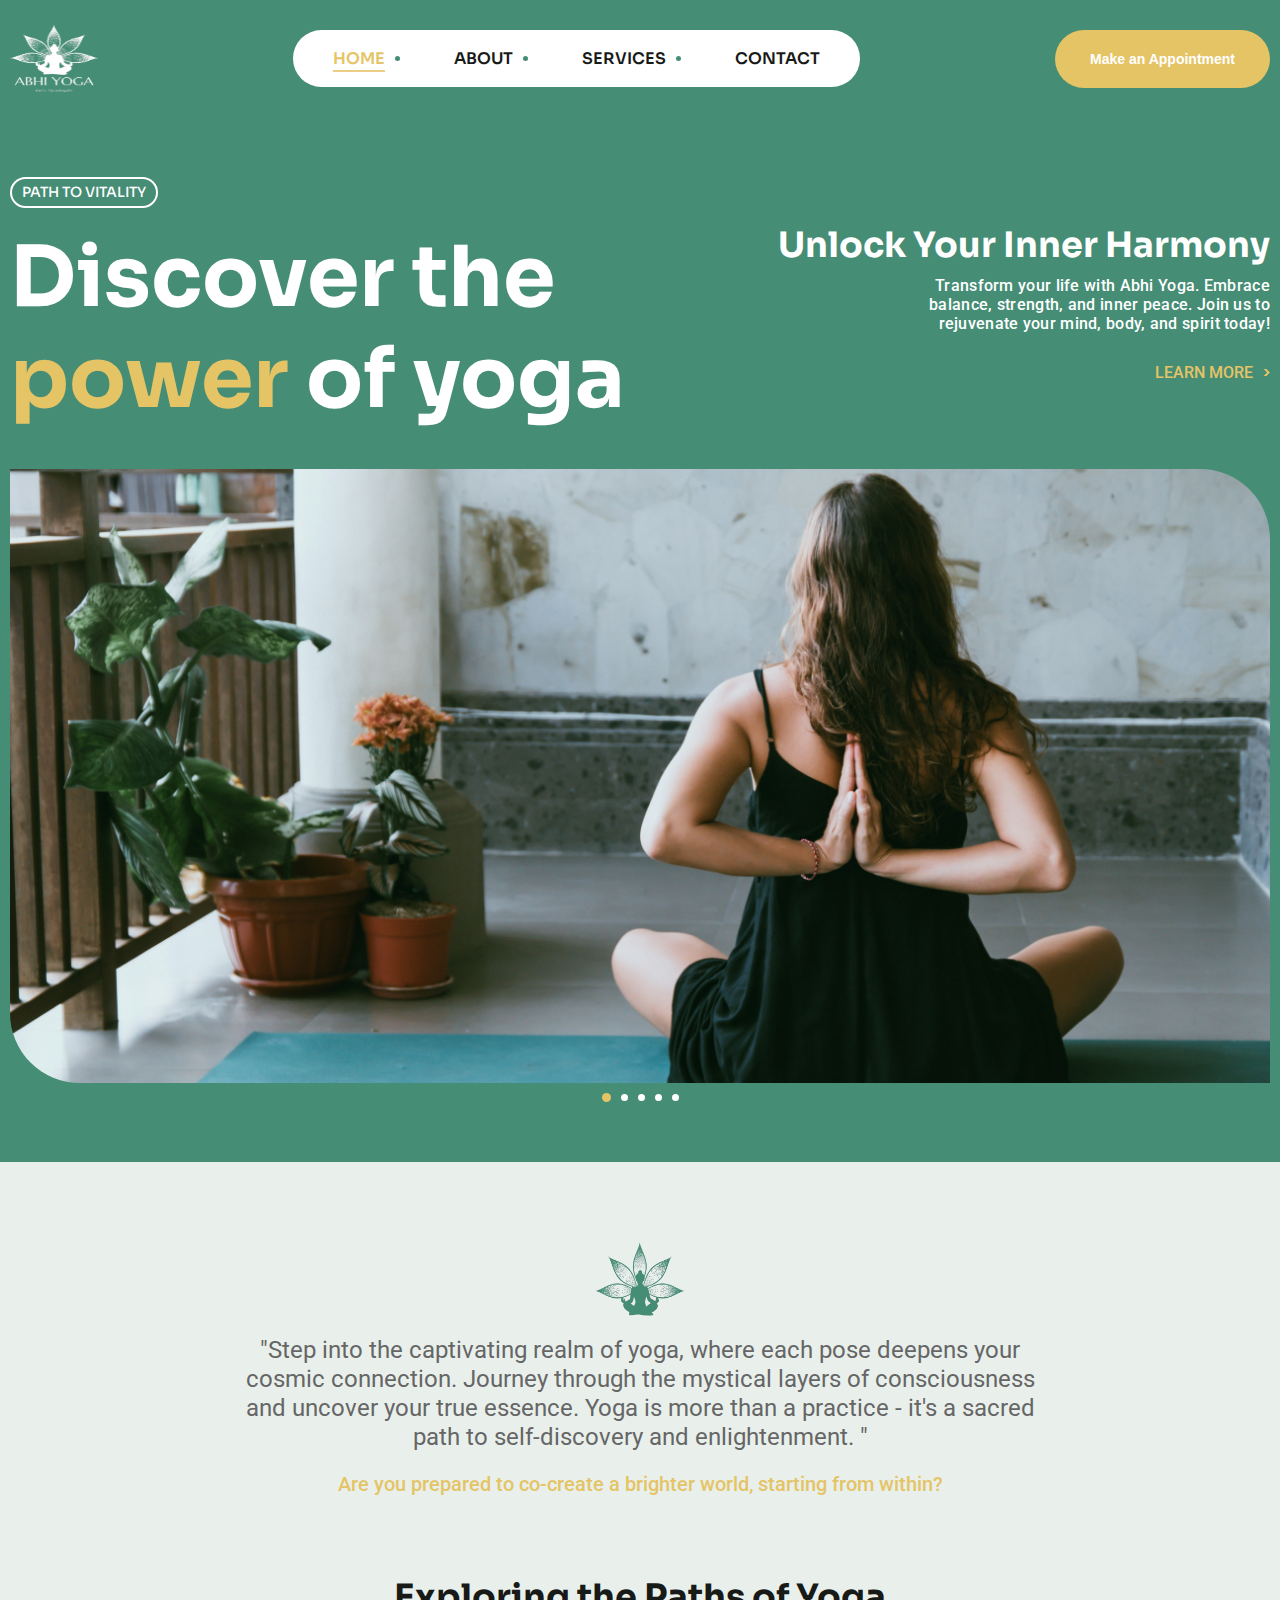
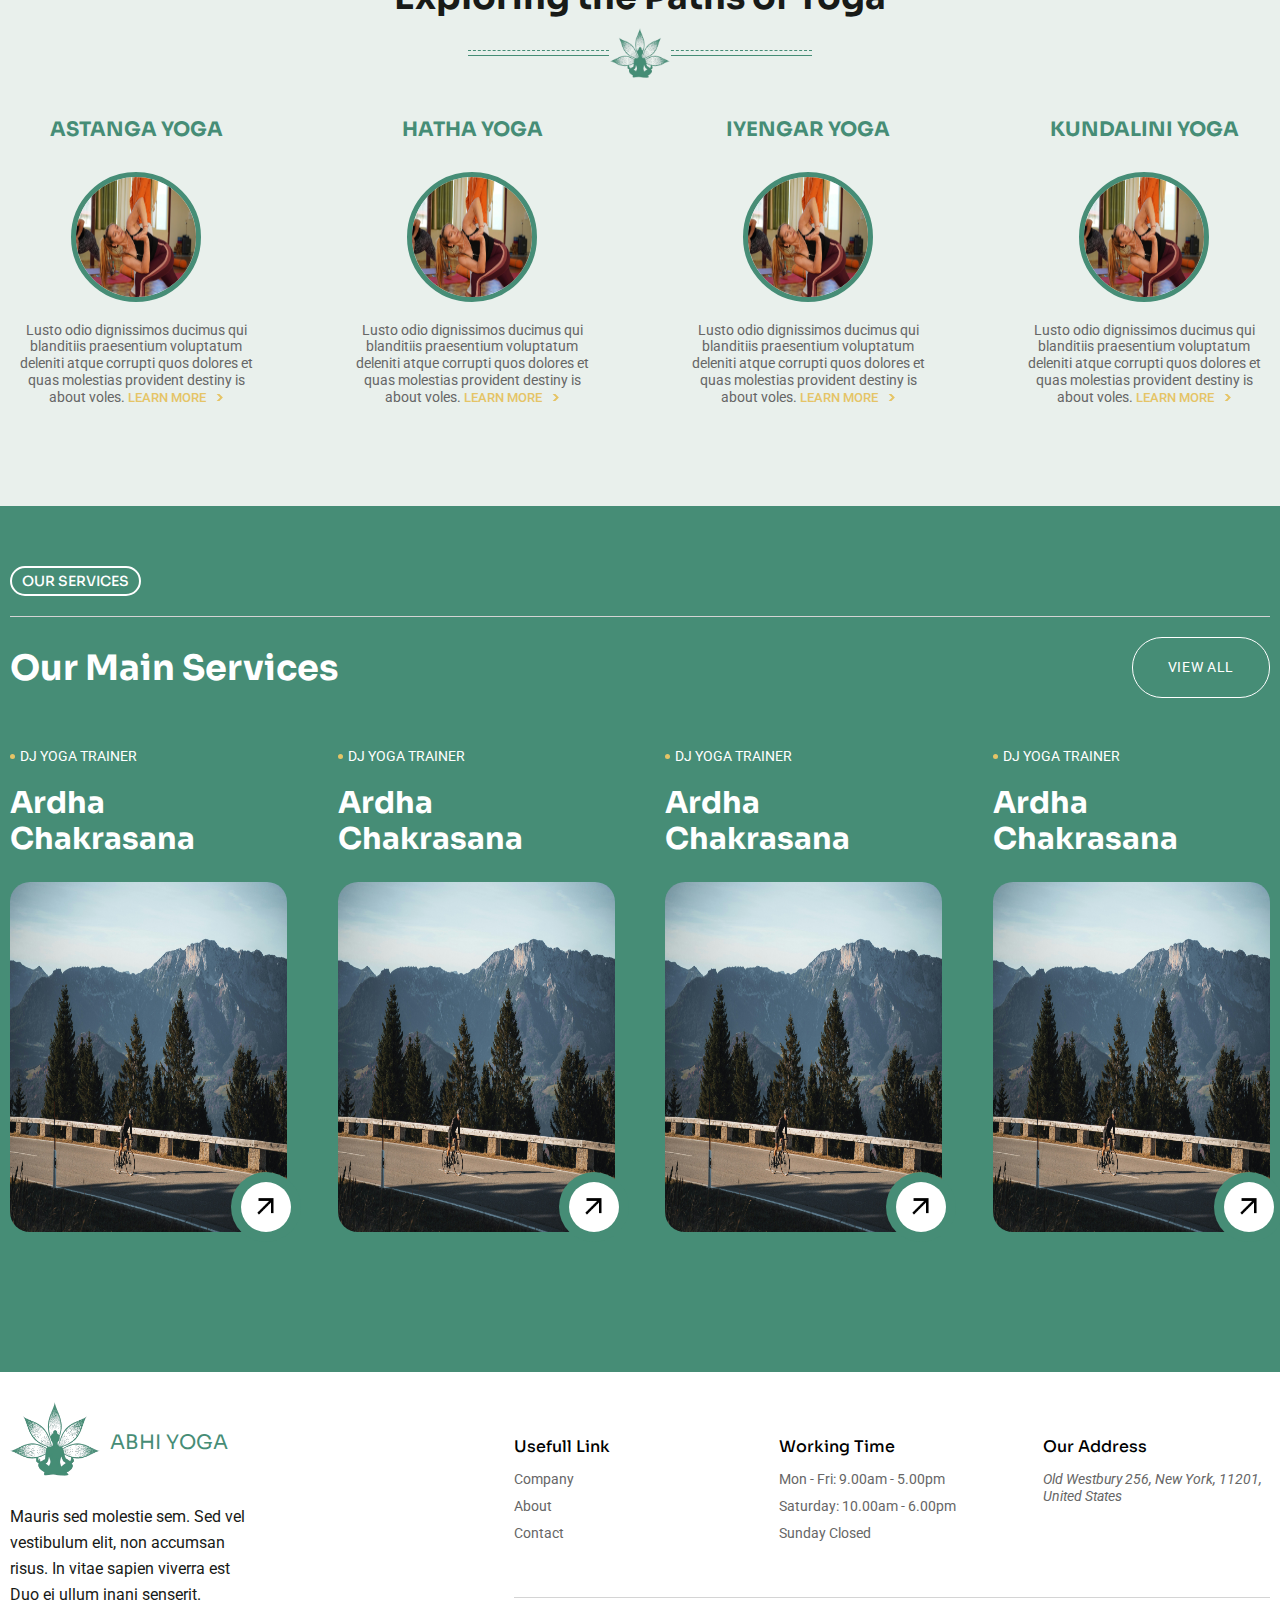
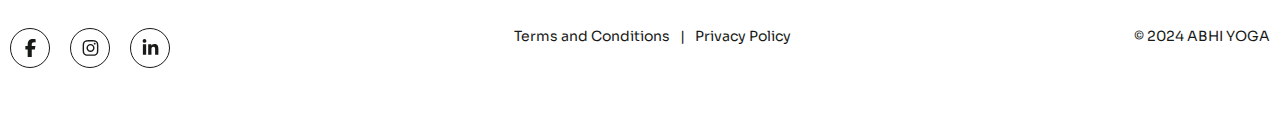
==== commit 61fe7814: "services-update" ====
--- a/index.html
+++ b/index.html
@@ -240,6 +240,55 @@
                 </div>
             </div>
         </section>
+        <footer class="footer">
+            <div class="container">
+                <div class="left-footer">
+                    <div class="footer-logo-wrap">
+                        <div class="logo-block"><img src="./images/icon-image.png" alt="logo"></div>
+                        <span class="footer-logo-text">Abhi yoga</span>
+                    </div>
+                    <div class="footer-text">Mauris sed molestie sem. Sed vel vestibulum elit, non accumsan risus. In vitae sapien viverra est Duo ei ullum inani senserit.</div>
+                    <div class="social-media">
+                        <a href="#"><i class="facebook"></i></a>
+                        <a href="#"><i class="insta"></i></a>
+                        <a href="#"><i class="linkdin"></i></a>
+                    </div>
+                </div>
+                <div class="right-footer">
+                    <div class="right-footer-block">
+                        <div class="usefull-links">
+                            <h4>Usefull Link</h4>
+                            <ul>
+                                <li><a href="#">Company</a></li>
+                                <li><a href="#">About</a></li>
+                                <li><a href="#">Contact</a></li>
+                            </ul>
+                        </div>
+                        <div class="working-time">
+                            <h4>Working Time</h4>
+                            <ul>
+                                <li>Mon - Fri: 9.00am - 5.00pm</li>
+                                <li>Saturday: 10.00am - 6.00pm</li>
+                                <li>Sunday Closed</li>
+                            </ul>
+                        </div>
+                        <div class="our-address">
+                            <h4>Our Address</h4>
+                            <address>Old Westbury 256, New York, 11201, United States</address>
+                        </div>
+                    </div>
+                    <div class="term-condition">
+                        <div class="term-privacy">
+                            <a href="#" class="condition">Terms and Conditions</a>
+                            <a href="#" class="policy">Privacy Policy</a>
+                        </div>
+                        <div class="copyright">
+                            <span class="copyright-text">&copy 2024 ABHI YOGA</span>
+                        </div>
+                    </div>
+                </div>
+            </div>
+        </footer>
 
 
     </div>
--- a/css/style.css
+++ b/css/style.css
@@ -570,14 +570,20 @@
     height: 70px;
     background-color: #468D76;
     z-index: 99;
-}
+    transition: all 0.4s;
+}
+
+.service-block a:hover{
+    background-color: #e5c466;
+}
+
 .service-block a{
     display: block;
     width: 100%;
     height: 100%;
     border-radius: 50%;
     background-color: #fff;
-    
+    transition: 0.4s;
 }
 .anchor-icon{
     display: block;
@@ -585,4 +591,105 @@
     height: 100%;
     background: url('../images/arrow-up.png') no-repeat center;
     background-size: 30px 30px;
+}
+.footer{
+    padding: 30px 0;
+}
+.footer-logo-wrap{
+    display: flex;
+    align-items: center;
+    gap: 10px;
+    margin-bottom: 20px;
+}
+.logo-block{
+    width: 90px;
+    height: 74px;
+    margin-bottom: 8px;
+}
+.logo-block img{
+    display: block;
+    width: 100%;
+    height: 100%;
+}
+.footer-logo-text{
+    font-size: 20px;
+    text-transform: uppercase;
+    font-family: 'sora',sans-serif;
+    color: #468D76;
+}
+.footer-text{
+    font-size: 16px;
+    color: #181a17;
+    line-height: 26px;
+    margin-bottom: 20px;
+}
+.social-media{
+    display: flex;
+    align-items: center;
+    gap: 20px;
+}
+.social-media a{
+    display: block;
+    width: 40px;
+    height: 40px;
+    border-radius: 50%;
+    border: 1px solid #181a17;
+}
+.social-media i{
+    display: block;
+   width: 100%;
+   height: 100%;
+   background-size: 21px 18px;
+}
+.facebook{
+    background: url('../images/facebook.svg') no-repeat center;
+}
+.insta{
+    background:  url('../images/insta.svg') no-repeat center;
+}
+.linkdin{
+    background: url('../images/linkdin.svg') no-repeat center;
+}
+.left-footer{
+    margin-bottom: 30px;
+}
+.footer h4{
+    font-size: 16px;
+    font-weight: 500;
+    font-family: 'sora',sans-serif;
+    margin-bottom: 15px;
+}
+.right-footer ul{
+    margin-bottom: 25px;
+}
+.right-footer li{
+    margin-bottom: 10px;
+}
+.right-footer li, .right-footer li a, .footer address{
+    font-size: 14px;
+    font-weight: 400;
+    color: #666;
+}
+.right-footer-block{
+    padding-bottom: 30px;
+    border-bottom: 1px solid #d4d4d4;
+}
+.term-privacy a, .copyright span{
+    font-size: 14px;
+    font-family: 'sora',sans-serif;
+    color: #181a17;
+}
+.term-privacy a{
+    display: block;
+    text-align: center;
+}
+.term-privacy{
+    margin-bottom: 20px;
+}
+.right-footer-block{
+    margin-bottom: 30px;
+}
+.copyright span{
+    display: block;
+    text-align: center;
 }--- a/css/responsive.css
+++ b/css/responsive.css
@@ -146,6 +146,45 @@
         left: auto;
         margin: 0;
     }
+    .footer .container{
+        display: flex;
+        justify-content: space-between;
+    }
+    .left-footer{
+        width: 30%;
+    }
+    .right-footer{
+        width: 50%;
+    }
+    .right-footer-block{
+        display: flex;
+        justify-content: space-between;
+        flex-wrap: wrap;
+        gap: 10px;
+    }
+    .right-footer-block div{
+        width: 40%;
+        padding-top: 35px;
+    }
+    .term-privacy{
+        display: flex;
+        align-items: center;
+        gap: 10px;
+        margin-bottom: 0;
+    }
+    .term-privacy a{
+        display: flex;
+        gap: 10px;
+    }
+    .term-privacy a:not(:last-child)::after{
+        content: "|";
+        color: #181a17;
+    }
+    .term-condition{
+        display: flex;
+        justify-content: space-between;
+        align-items: center;
+    }
 }
 
 @media all and (min-width: 1024px) {
@@ -235,6 +274,15 @@
     .banner-slide img{
         border-radius: 0 70px 0 70px;
     }
+    .left-footer{
+        width: 20%;
+    }
+    .right-footer{
+        width: 60%;
+    }
+    .right-footer-block div{
+        width: 30%;
+    }
 }
 @media all and (min-width: 1400px){
     .banner-slide{
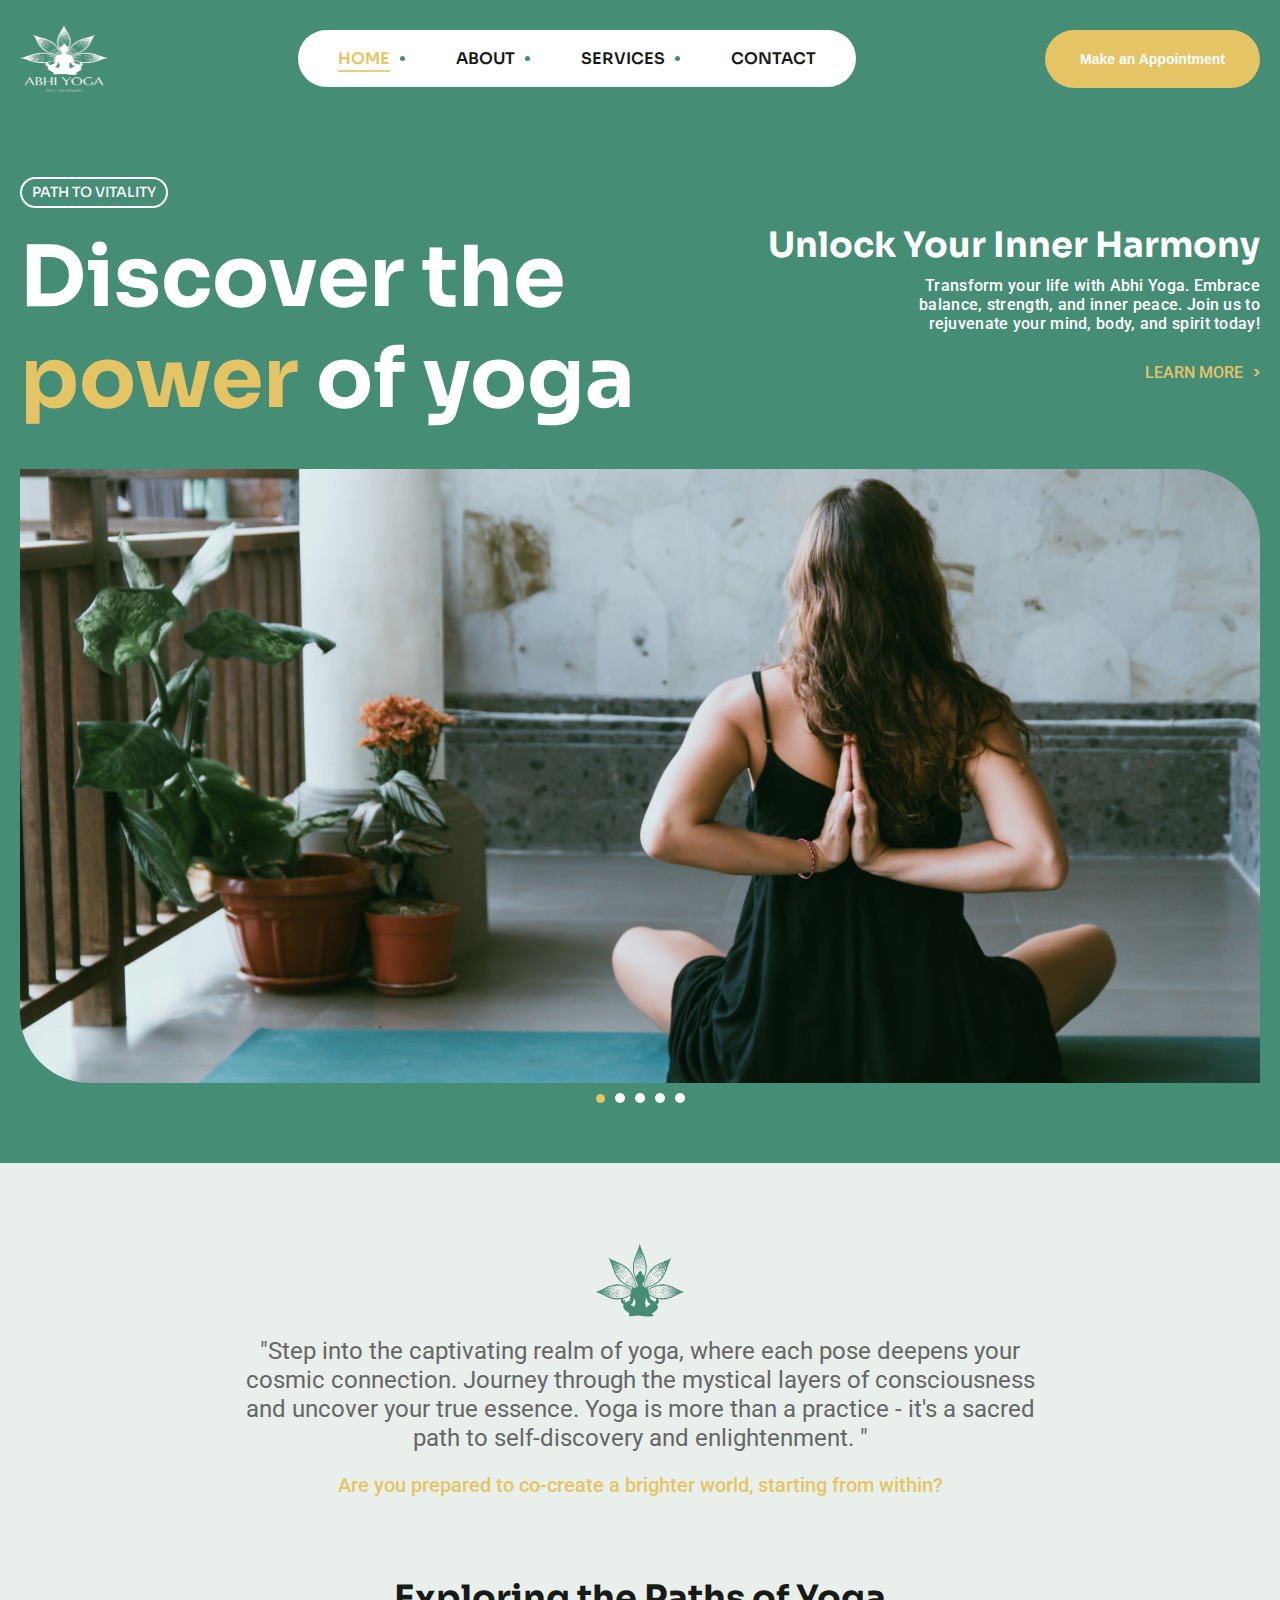
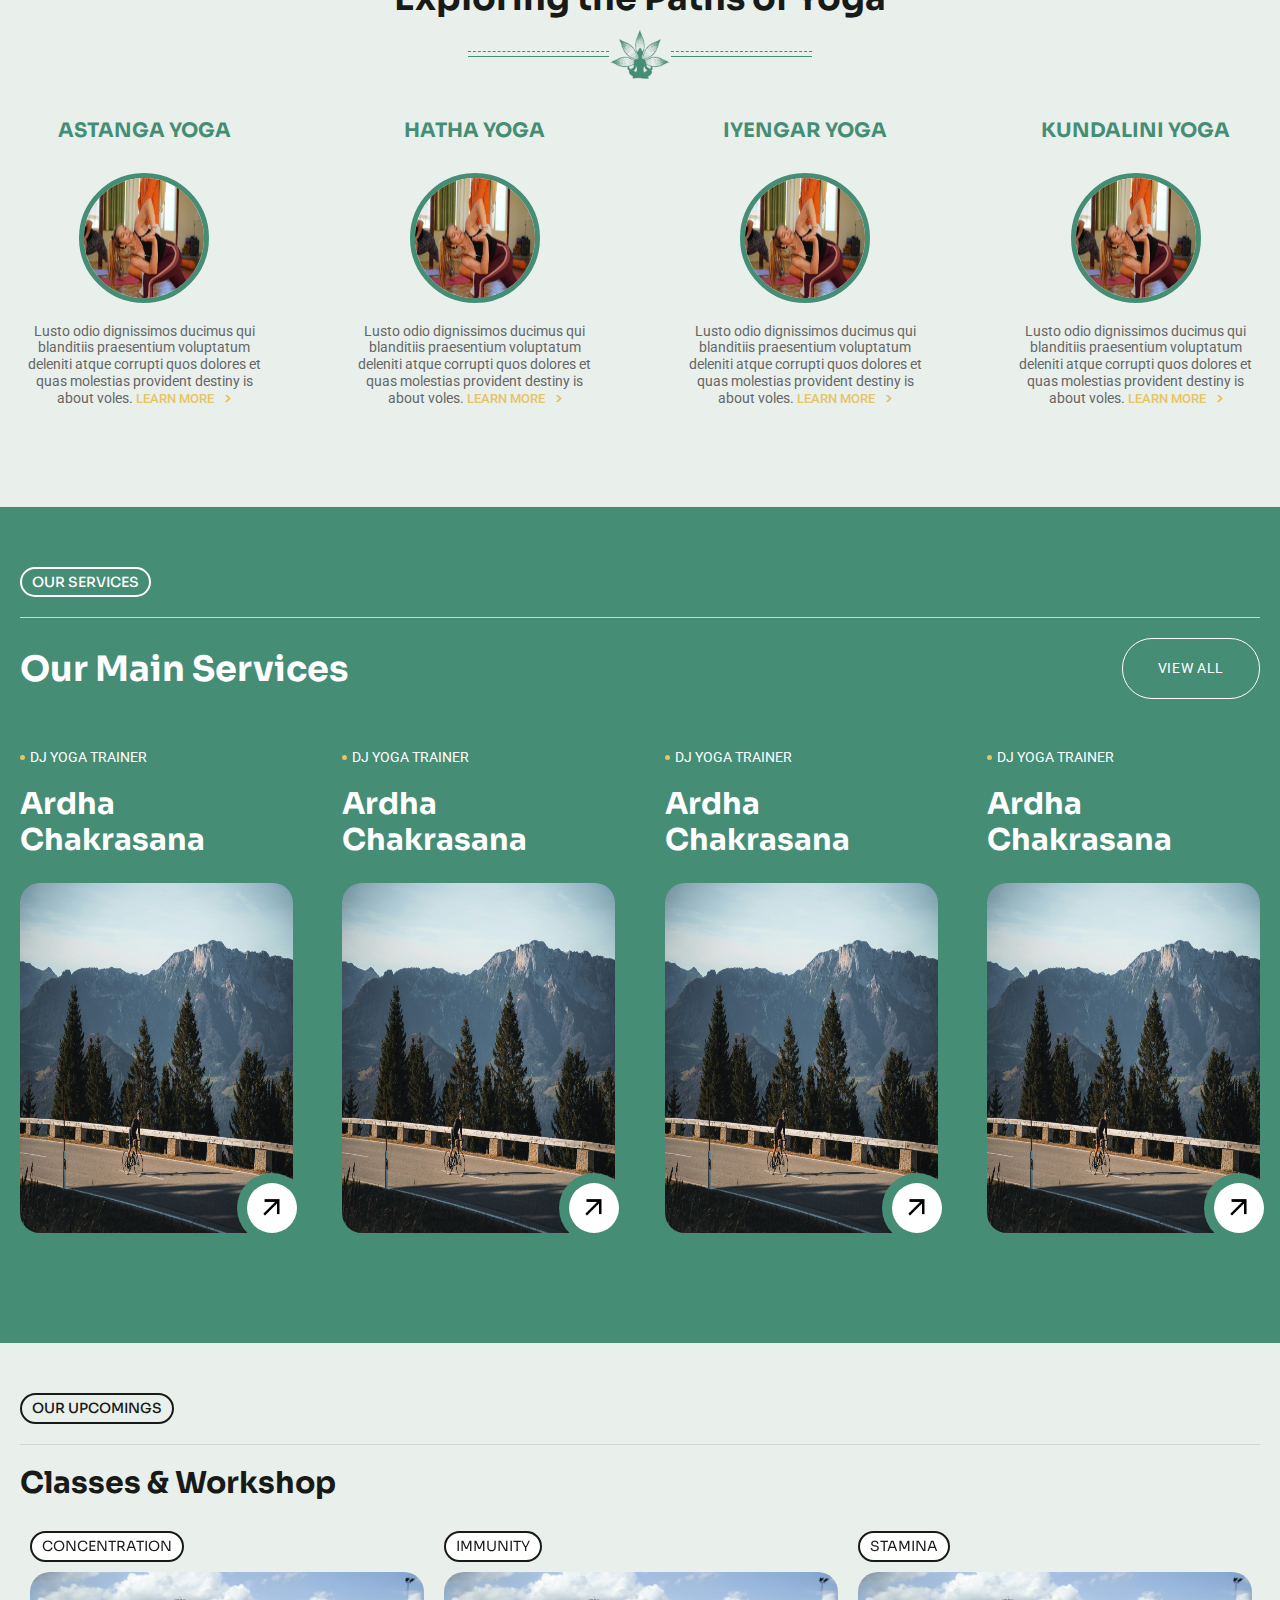
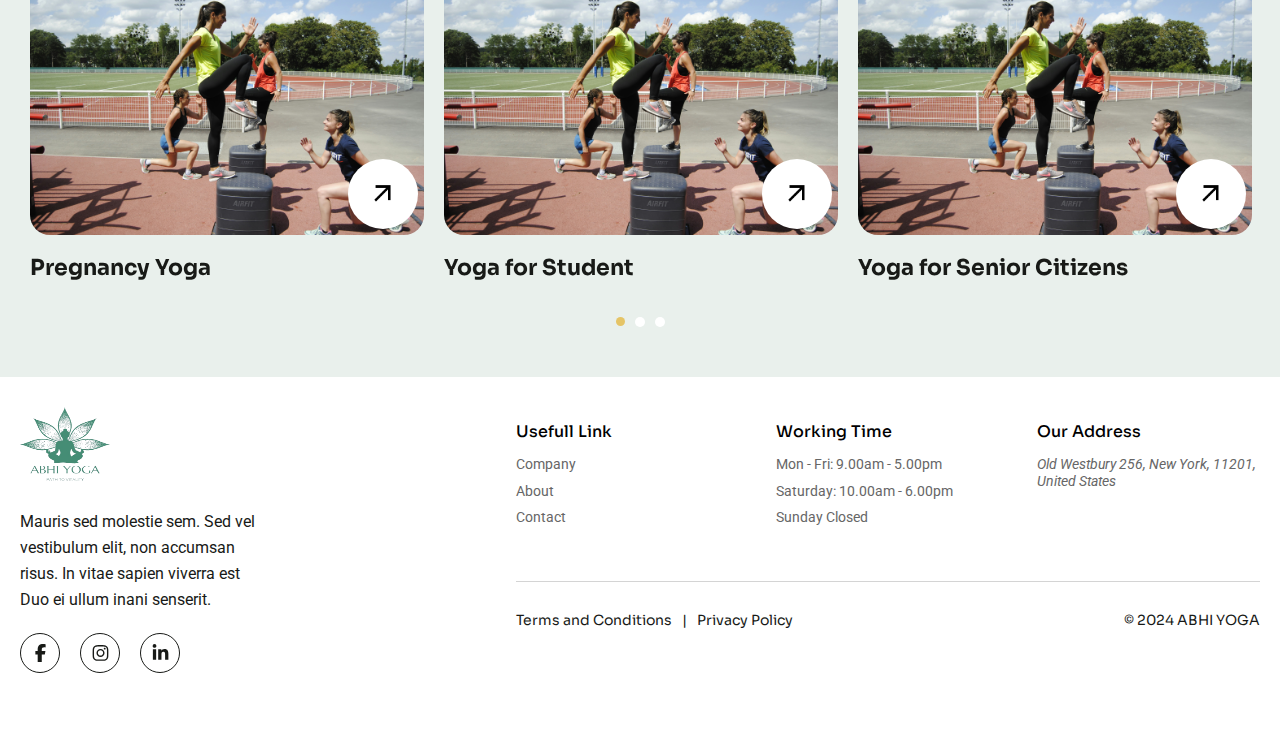
==== commit 0f38c3a8: "services-update" ====
--- a/index.html
+++ b/index.html
@@ -240,12 +240,89 @@
                 </div>
             </div>
         </section>
+        <section class="our-classes">
+            <div class="container">
+                <div class="service-quote">
+                    <span class="energy upcomings">our upcomings</span>
+                </div>
+                <h3>classes & workshop</h3>
+                <div class="classes-slider">
+                    <div class="slide">
+                        <div class="service-quote">
+                            <span class="energy upcomings">concentration</span>
+                        </div>
+                        <div class="classes-img">
+                            <img src="./images/banner-1.jpg" alt="classes">
+                            
+                            <div class="anchor-wrap">
+                                <button type="button" class="number-btn"><i class="anchor-icon"></i></button>
+                            </div>
+                        </div>
+                        <h4>Pregnancy Yoga</h4>
+                    </div>
+                    <div class="slide">
+                        <div class="service-quote">
+                            <span class="energy upcomings">immunity</span>
+                        </div>
+                        <div class="classes-img">
+                            <img src="./images/banner-1.jpg" alt="classes">
+                            
+                            <div class="anchor-wrap">
+                                <button type="button" class="number-btn"><i class="anchor-icon"></i></button>
+                            </div>
+                           
+                        </div>
+                        <h4>Yoga for Student</h4>
+                    </div>
+                    <div class="slide">
+                        <div class="service-quote">
+                            <span class="energy upcomings">stamina</span>
+                        </div>
+                        <div class="classes-img">
+                            <img src="./images/banner-1.jpg" alt="classes">
+                            
+                            <div class="anchor-wrap">
+                                <button type="button" class="number-btn"><i class="anchor-icon"></i></button>
+                            </div>
+                            
+                        </div>
+                        <h4>Yoga for Senior Citizens</h4>
+                    </div>
+                    <div class="slide">
+                        <div class="service-quote">
+                            <span class="energy upcomings">Weight loss</span>
+                        </div>
+                        <div class="classes-img">
+                            <img src="./images/banner-1.jpg" alt="classes">
+                            
+                            <div class="anchor-wrap">
+                                <button type="button" class="number-btn"><i class="anchor-icon"></i></button>
+                            </div>
+                            
+                        </div>
+                        <h4>Personal/ Home Classes</h4>
+                    </div>
+                    <div class="slide">
+                        <div class="service-quote">
+                            <span class="energy upcomings">our upcomings</span>
+                        </div>
+                        <div class="classes-img">
+                            <img src="./images/banner-1.jpg" alt="classes">
+                            
+                            <div class="anchor-wrap">
+                                <button type="button" class="number-btn"><i class="anchor-icon"></i></button>
+                            </div>
+                        </div>
+                        <h4>Personal / Home Classes</h4>
+                    </div>
+                </div>
+            </div>
+        </section>
         <footer class="footer">
             <div class="container">
                 <div class="left-footer">
                     <div class="footer-logo-wrap">
-                        <div class="logo-block"><img src="./images/icon-image.png" alt="logo"></div>
-                        <span class="footer-logo-text">Abhi yoga</span>
+                        <div class="logo-block"><img src="./images/logo-footer.png" alt="logo"></div>
                     </div>
                     <div class="footer-text">Mauris sed molestie sem. Sed vel vestibulum elit, non accumsan risus. In vitae sapien viverra est Duo ei ullum inani senserit.</div>
                     <div class="social-media">
--- a/css/global.css
+++ b/css/global.css
@@ -449,7 +449,7 @@
 /* Containers*/
 
 .container {
-  padding: 0 10px;
+  padding: 0 20px;
   width: 100%;
   /* max-width: 1272px; */
   max-width: 1306px;
--- a/css/style.css
+++ b/css/style.css
@@ -182,10 +182,11 @@
     text-indent: -9999px;
 }
 .slick-dots li{
-    width: 7px;
-    height: 7px;
+    width: 10px;
+    height: 10px;
     border-radius: 50%;
     background-color: #fff;
+    cursor: pointer;
 }
 .slick-dots li.slick-active{
     width: 9px;
@@ -196,7 +197,7 @@
     display: none;
     align-items: center;
     justify-content: center;
-    position: absolute;
+    position: fixed;
     top: 0;
     left: 0;
     width: 100%;
@@ -487,7 +488,7 @@
     background: url(../images/arrow.svg) no-repeat center;
 }
 .our-services{
-    padding: 60px 0;
+    padding: 60px 0 30px;
     background-color: #468D76;
 }
 .service-quote{
@@ -521,6 +522,8 @@
 }
 .service-block{
     margin-bottom: 40px;
+}
+.service-block:not(:last-child){
     border-bottom: 1px solid #d4d4d4;
     padding-bottom: 20px;
 }
@@ -541,7 +544,7 @@
     background-color: #e5c466;
 }
 .service-block h2{
-    font-size: 30px;
+    font-size: 22px;
     color: #fff;
     font-family: 'sora',sans-serif;
     margin-bottom: 25px;
@@ -592,6 +595,74 @@
     background: url('../images/arrow-up.png') no-repeat center;
     background-size: 30px 30px;
 }
+.our-classes{
+    padding: 50px 0;
+    background-color: #E9F0EC;
+}
+.upcomings{
+    border-color: #181a17;
+    color: #181a17;
+}
+.our-classes h3{
+    font-size: 25px;
+    color: #181a17;
+    font-family: 'sora', sans-serif;
+    margin-bottom: 10px;
+    margin-bottom: 30px;
+    text-transform: capitalize;
+}
+.classes-img{
+    position: relative;
+    border-radius: 20px;
+}
+.classes-img img{
+    display: block;
+    width: 100%;
+    height: 100%;
+    border-radius: 20px;
+    margin-bottom: 20px;
+}
+.classes-slider .service-quote{
+    margin-bottom: 10px;
+    border-bottom: none;
+}
+.classes-slider .service-quote span{
+    margin-bottom: 0;
+    font-weight: 400;
+    background-color: #fff;
+}
+.classes-img button.number-btn{
+    display: block;
+    width: 100%;
+    height: 100%;
+    border-radius: 50%;
+    padding: 0;
+    background-color: transparent;
+}
+.classes-img .anchor-wrap{
+    position: absolute;
+    bottom: 6px;
+    right: 6px;
+    left: auto;
+    background-color: #fff;
+    transition: all 0.4s;
+    padding: 0;
+}
+.classes-img .anchor-wrap:hover{
+    background-color: #e5c466;
+}
+.classes-img .service-quote{
+    border-bottom: none;
+}
+.classes-slider h4{
+    font-size: 22px;
+    color: #181a17;
+    font-family: 'sora', sans-serif;
+    margin-bottom: 25px;
+}
+
+
+
 .footer{
     padding: 30px 0;
 }
--- a/css/responsive.css
+++ b/css/responsive.css
@@ -139,6 +139,7 @@
     }
     .service-block{
         width: 48%;
+        border-bottom: none !important;
     }
     .anchor-wrap{
         right: -14px;
@@ -164,13 +165,13 @@
     }
     .right-footer-block div{
         width: 40%;
-        padding-top: 35px;
+        padding-top: 15px;
     }
     .term-privacy{
         display: flex;
         align-items: center;
-        gap: 10px;
-        margin-bottom: 0;
+        justify-content: center;
+        gap: 10px;
     }
     .term-privacy a{
         display: flex;
@@ -180,11 +181,16 @@
         content: "|";
         color: #181a17;
     }
-    .term-condition{
-        display: flex;
-        justify-content: space-between;
-        align-items: center;
-    }
+    .classes-slider .slide{
+        padding: 0 10px;
+    }
+    .service-block h2{
+        font-size: 30px;
+    }
+    .our-classes h3{
+        font-size: 30px;
+    }
+    
 }
 
 @media all and (min-width: 1024px) {
@@ -260,6 +266,17 @@
     .our-services h3{
         font-size: 35px;
     }
+    .term-privacy{
+        display: flex;
+        align-items: center;
+        gap: 10px;
+        margin-bottom: 0;
+    }
+    .term-condition{
+        display: flex;
+        justify-content: space-between;
+        align-items: center;
+    }
 }
 @media all and (min-width: 1280px) {
     .main-heading h1{
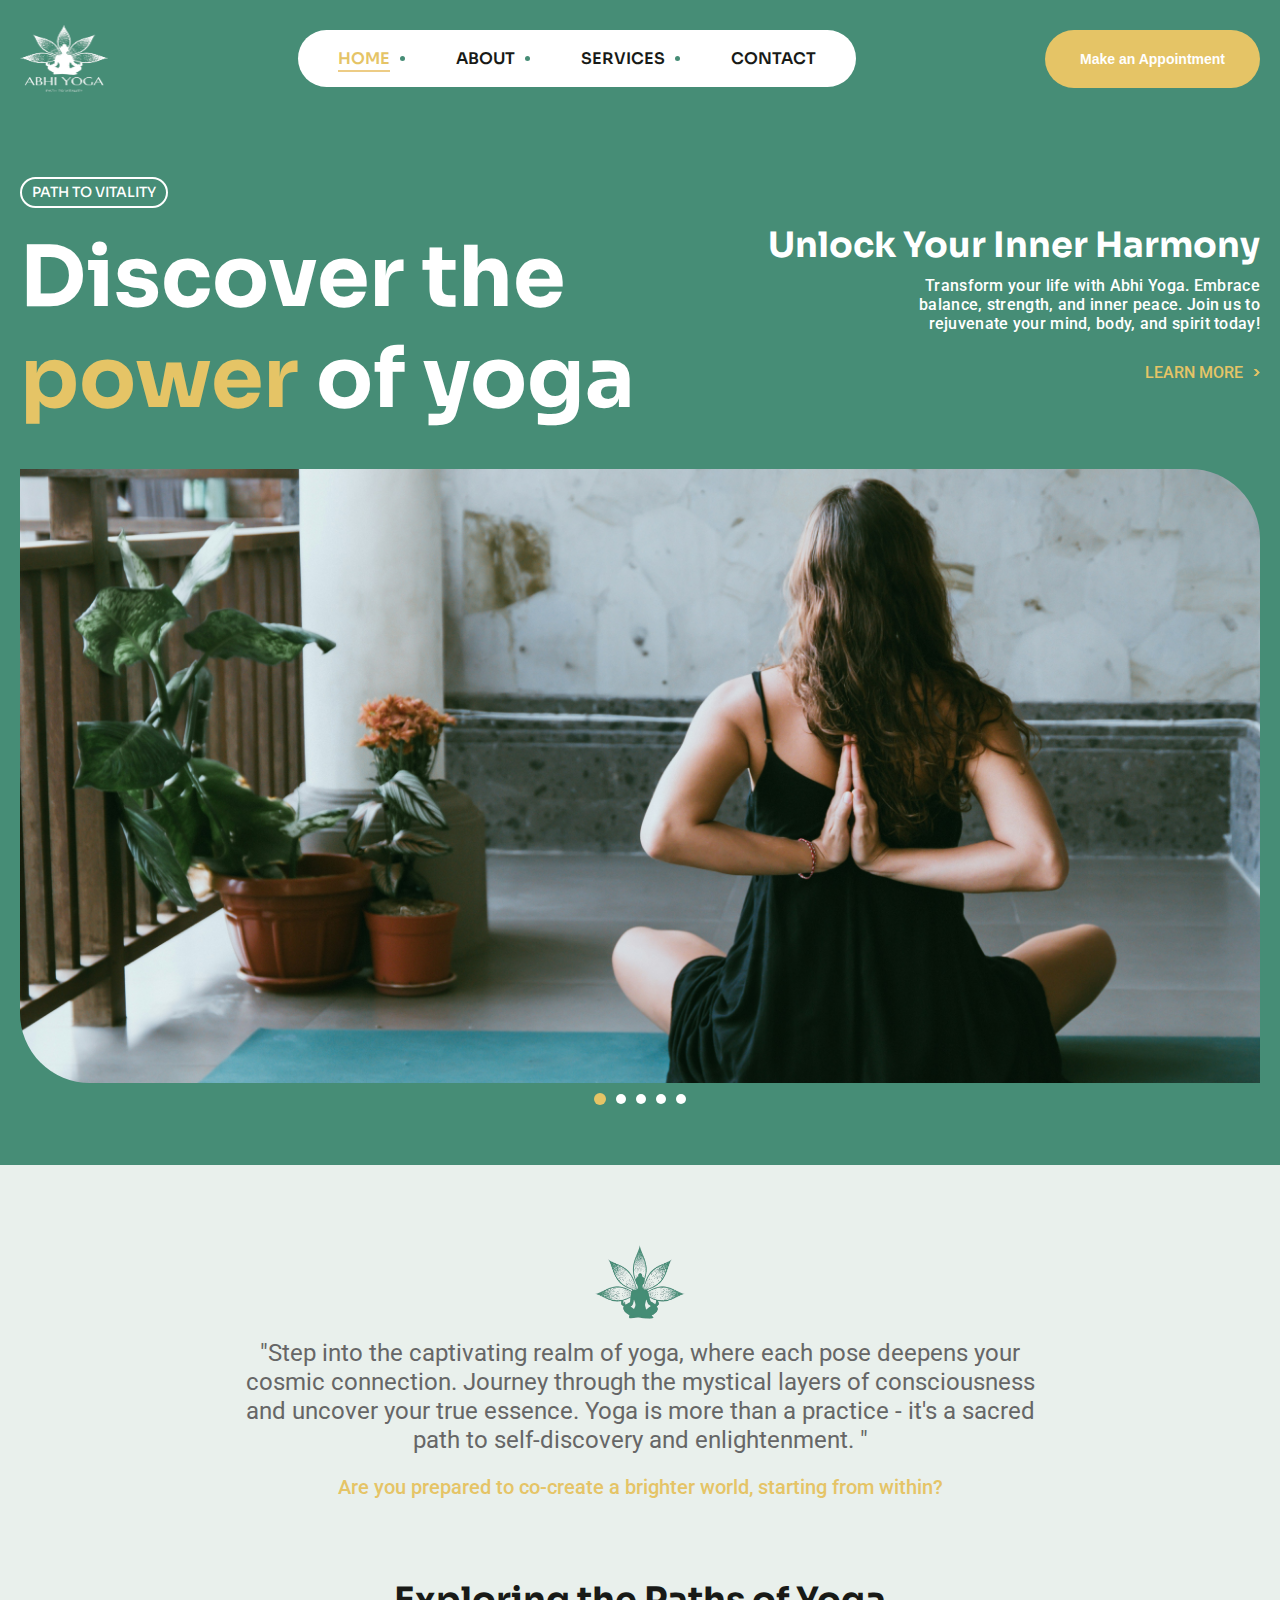
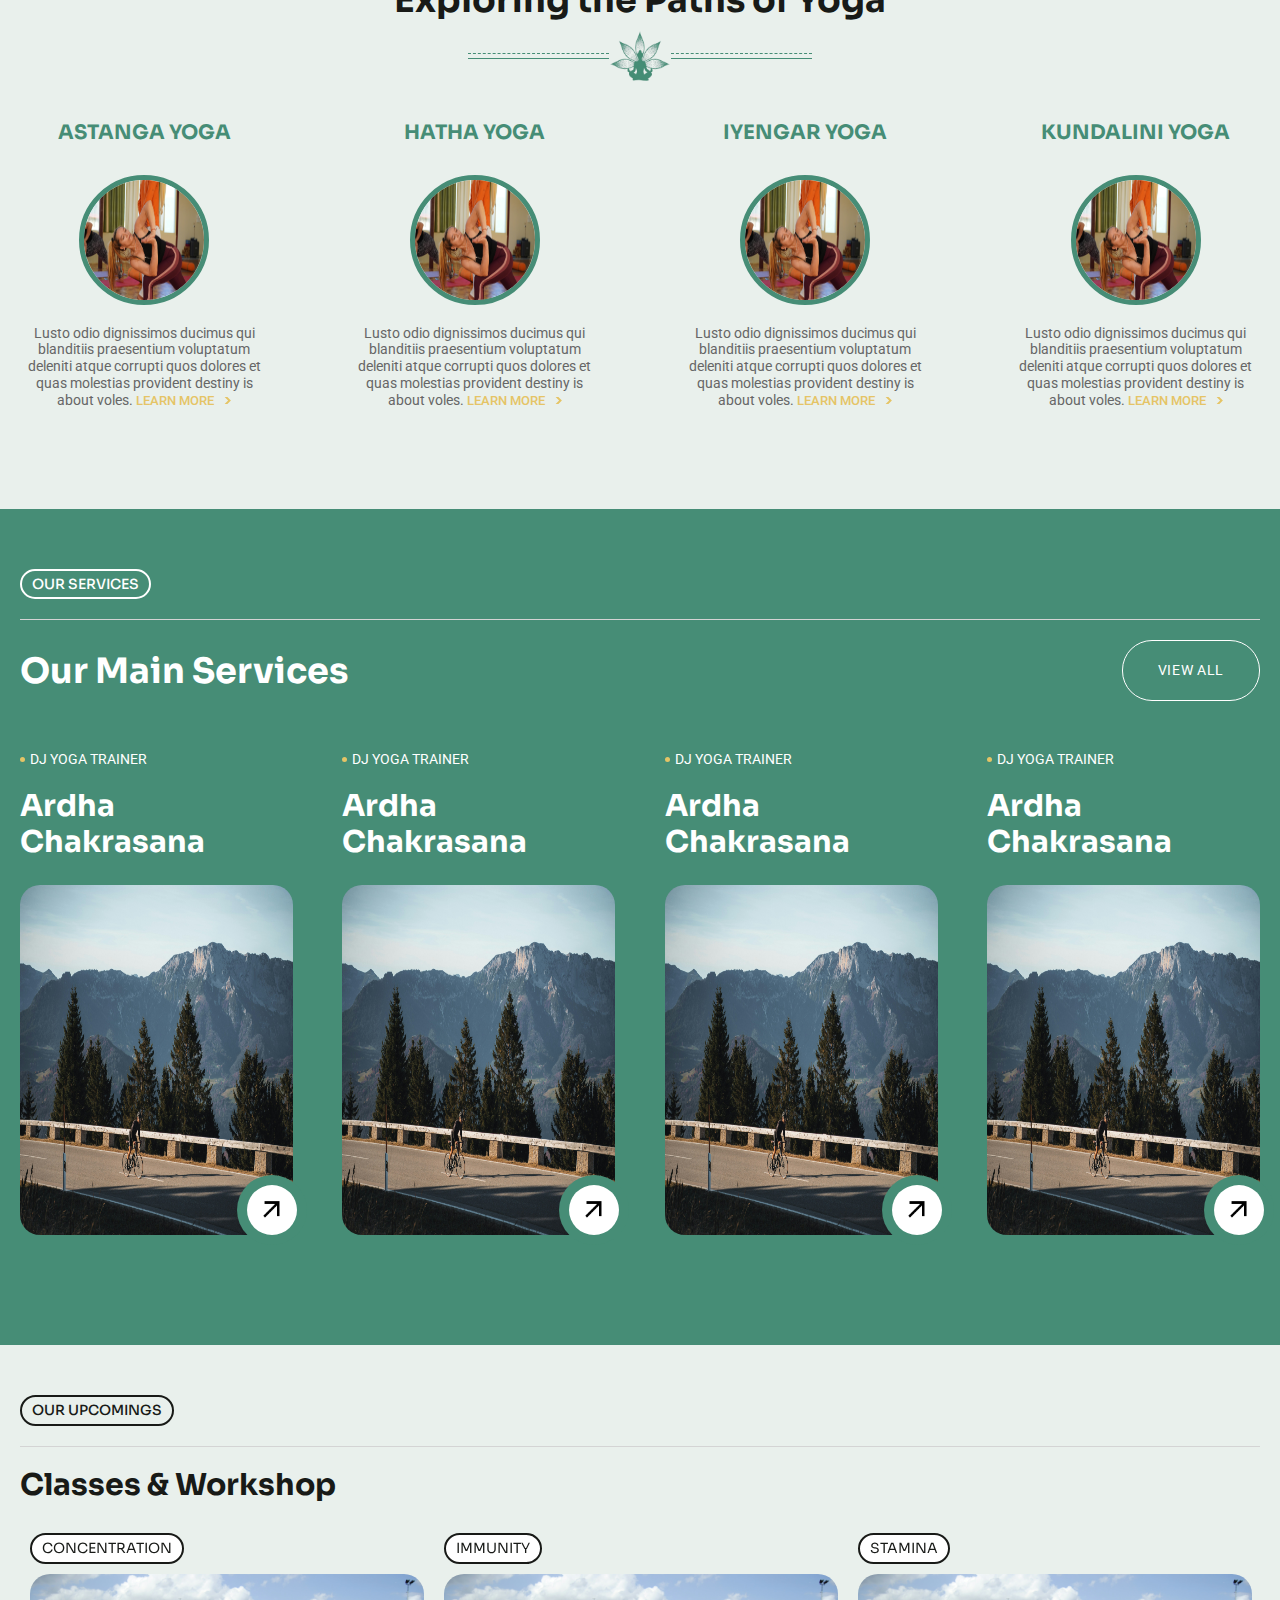
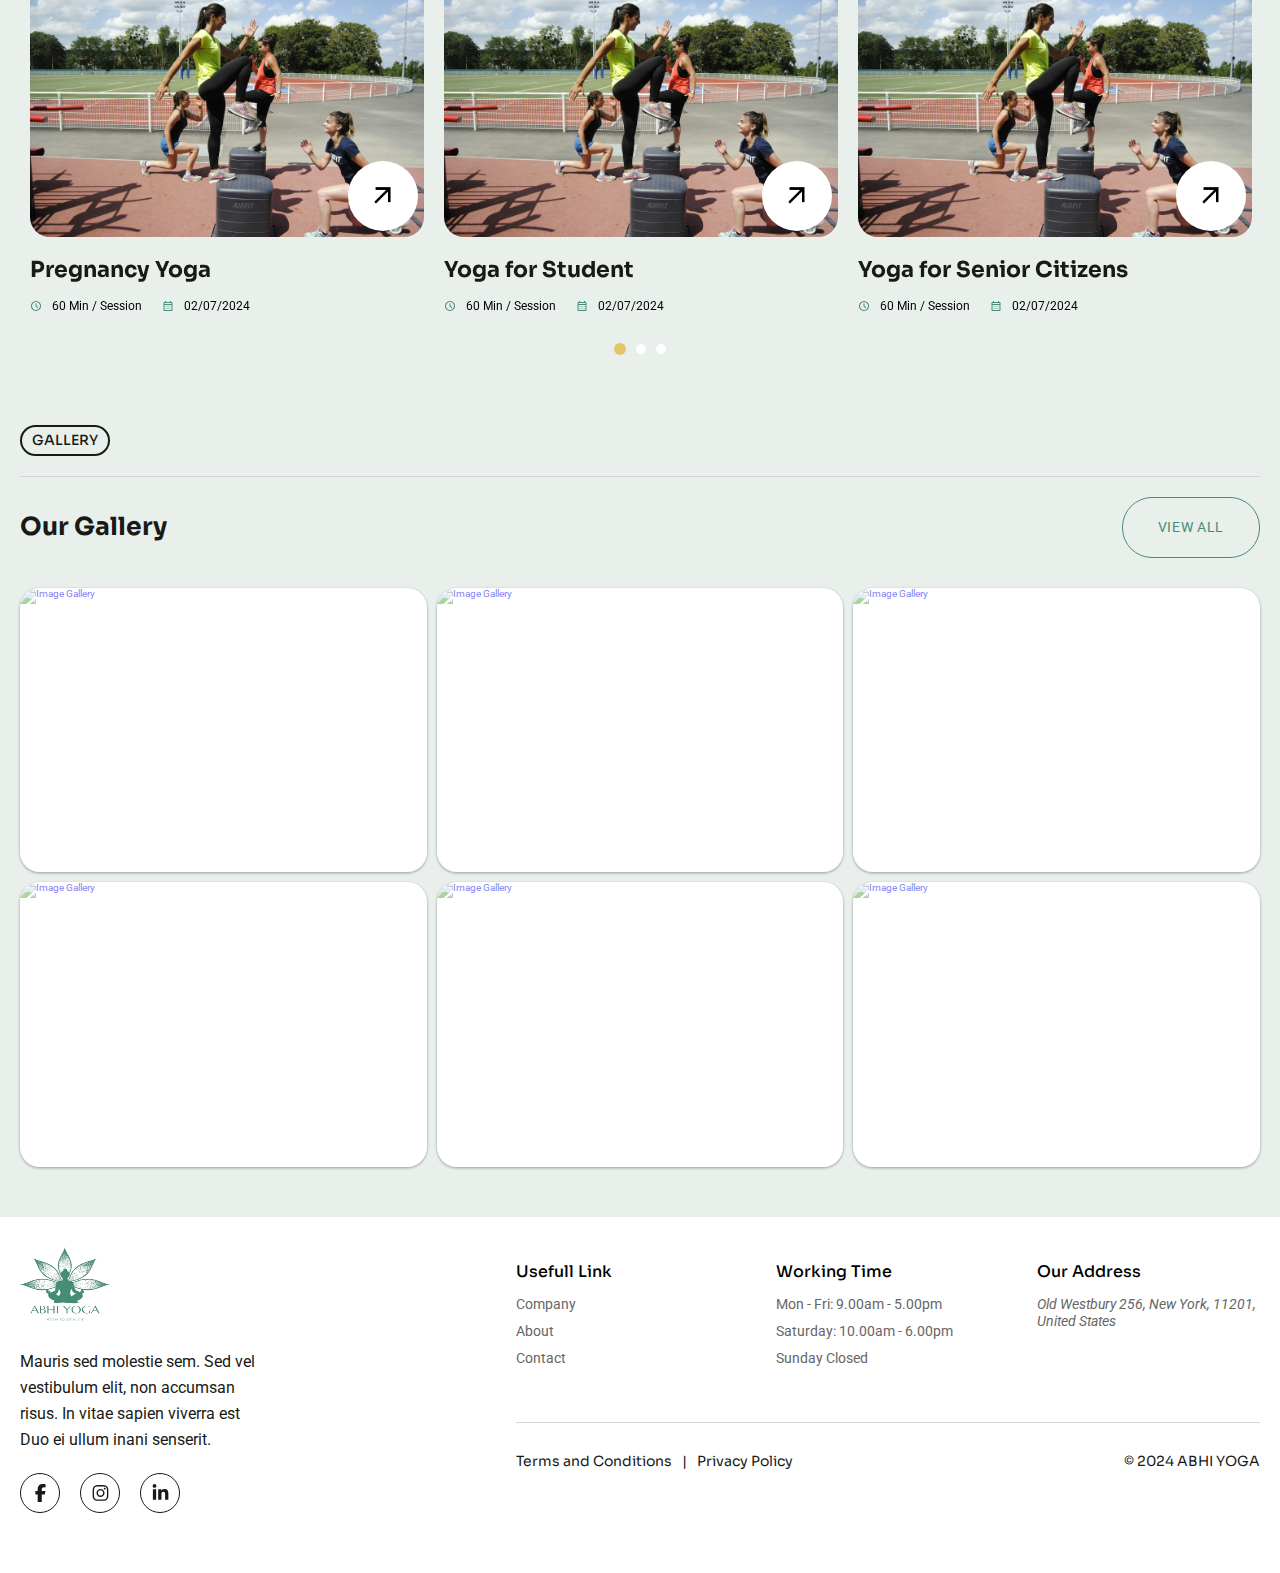
==== commit 0c06ffc3: "gallery-update" ====
--- a/index.html
+++ b/index.html
@@ -11,6 +11,7 @@
         rel="stylesheet">
     <link rel="shortcut icon" href="favicon.ico" type="image/x-icon">
     <link rel="stylesheet" href="css/slick.css">
+    <link rel="stylesheet" href="./css/jquery.fancybox.min.css">
     <link rel="stylesheet" href="css/global.css">
     <link rel="stylesheet" href="css/style.css">
     <link rel="stylesheet" href="css/responsive.css">
@@ -253,12 +254,16 @@
                         </div>
                         <div class="classes-img">
                             <img src="./images/banner-1.jpg" alt="classes">
-                            
+
                             <div class="anchor-wrap">
                                 <button type="button" class="number-btn"><i class="anchor-icon"></i></button>
                             </div>
                         </div>
                         <h4>Pregnancy Yoga</h4>
+                        <div class="class-timing">
+                            <span class="time">60 Min / Session</span>
+                            <span class="date">02/07/2024</span>
+                        </div>
                     </div>
                     <div class="slide">
                         <div class="service-quote">
@@ -266,13 +271,17 @@
                         </div>
                         <div class="classes-img">
                             <img src="./images/banner-1.jpg" alt="classes">
-                            
+
                             <div class="anchor-wrap">
                                 <button type="button" class="number-btn"><i class="anchor-icon"></i></button>
                             </div>
-                           
+
                         </div>
                         <h4>Yoga for Student</h4>
+                        <div class="class-timing">
+                            <span class="time">60 Min / Session</span>
+                            <span class="date">02/07/2024</span>
+                        </div>
                     </div>
                     <div class="slide">
                         <div class="service-quote">
@@ -280,13 +289,17 @@
                         </div>
                         <div class="classes-img">
                             <img src="./images/banner-1.jpg" alt="classes">
-                            
+
                             <div class="anchor-wrap">
                                 <button type="button" class="number-btn"><i class="anchor-icon"></i></button>
                             </div>
-                            
+
                         </div>
                         <h4>Yoga for Senior Citizens</h4>
+                        <div class="class-timing">
+                            <span class="time">60 Min / Session</span>
+                            <span class="date">02/07/2024</span>
+                        </div>
                     </div>
                     <div class="slide">
                         <div class="service-quote">
@@ -294,13 +307,17 @@
                         </div>
                         <div class="classes-img">
                             <img src="./images/banner-1.jpg" alt="classes">
-                            
+
                             <div class="anchor-wrap">
                                 <button type="button" class="number-btn"><i class="anchor-icon"></i></button>
                             </div>
-                            
+
                         </div>
                         <h4>Personal/ Home Classes</h4>
+                        <div class="class-timing">
+                            <span class="time">60 Min / Session</span>
+                            <span class="date">02/07/2024</span>
+                        </div>
                     </div>
                     <div class="slide">
                         <div class="service-quote">
@@ -308,12 +325,79 @@
                         </div>
                         <div class="classes-img">
                             <img src="./images/banner-1.jpg" alt="classes">
-                            
+
                             <div class="anchor-wrap">
                                 <button type="button" class="number-btn"><i class="anchor-icon"></i></button>
                             </div>
                         </div>
                         <h4>Personal / Home Classes</h4>
+                        <div class="class-timing">
+                            <span class="time">60 Min / Session</span>
+                            <span class="date">02/07/2024</span>
+                        </div>
+                    </div>
+                </div>
+            </div>
+        </section>
+        <section class="gallery-wrap">
+            <div class="main-gallery">
+                <div class="container">
+                    <div class="service-quote">
+                        <span class="energy upcomings">gallery</span>
+                    </div>
+                    <div class="gallery-head">
+                        <h3>our gallery</h3>
+                        <a href="#" class="view-btn">View all</a>
+                    </div>
+                    <div class="gallery-grid">
+                        <div class="card">
+                            <div class="card-image">
+                                <a href="./gallery-img/our-gallery-1.jpg" data-fancybox="gallery"
+                                    data-caption="Our Gallery">
+                                    <img src="./gallery-img/our-gallery-1.jpg" alt="Image Gallery">
+                                </a>
+                            </div>
+                        </div>
+                        <div class="card">
+                            <div class="card-image">
+                                <a href="./gallery-img/our-gallery-2.jpg" data-fancybox="gallery"
+                                    data-caption="Our Gallery">
+                                    <img src="./gallery-img/our-gallery-2.jpg" alt="Image Gallery">
+                                </a>
+                            </div>
+                        </div>
+                        <div class="card">
+                            <div class="card-image">
+                                <a href="./gallery-img/our-gallery-3.jpg" data-fancybox="gallery"
+                                    data-caption="Our Gallery">
+                                    <img src="./gallery-img/our-gallery-3.jpg" alt="Image Gallery">
+                                </a>
+                            </div>
+                        </div>
+                        <div class="card">
+                            <div class="card-image">
+                                <a href="./gallery-img/our-gallery-4.jpg" data-fancybox="gallery"
+                                    data-caption="Our Gallery">
+                                    <img src="./gallery-img/our-gallery-4.jpg" alt="Image Gallery">
+                                </a>
+                            </div>
+                        </div>
+                        <div class="card">
+                            <div class="card-image">
+                                <a href="./gallery-img/our-gallery-5.jpg" data-fancybox="gallery"
+                                    data-caption="Our Gallery">
+                                    <img src="./gallery-img/our-gallery-5.jpg" alt="Image Gallery">
+                                </a>
+                            </div>
+                        </div>
+                        <div class="card">
+                            <div class="card-image">
+                                <a href="./gallery-img/our-gallery-6.jpg" data-fancybox="gallery"
+                                    data-caption="Our Gallery">
+                                    <img src="./gallery-img/our-gallery-6.jpg" alt="Image Gallery">
+                                </a>
+                            </div>
+                        </div>
                     </div>
                 </div>
             </div>
@@ -324,7 +408,8 @@
                     <div class="footer-logo-wrap">
                         <div class="logo-block"><img src="./images/logo-footer.png" alt="logo"></div>
                     </div>
-                    <div class="footer-text">Mauris sed molestie sem. Sed vel vestibulum elit, non accumsan risus. In vitae sapien viverra est Duo ei ullum inani senserit.</div>
+                    <div class="footer-text">Mauris sed molestie sem. Sed vel vestibulum elit, non accumsan risus. In
+                        vitae sapien viverra est Duo ei ullum inani senserit.</div>
                     <div class="social-media">
                         <a href="#"><i class="facebook"></i></a>
                         <a href="#"><i class="insta"></i></a>
@@ -371,6 +456,7 @@
     </div>
     <script src="js/jquery.min.js"></script>
     <script src="js/slick.min.js"></script>
+    <script src="./js/jquery.fancybox.min.js"></script>
     <script src="js/custom.js"></script>
 </body>
 
--- a/css/style.css
+++ b/css/style.css
@@ -189,8 +189,8 @@
     cursor: pointer;
 }
 .slick-dots li.slick-active{
-    width: 9px;
-    height: 9px;
+    width: 12px;
+    height: 12px;
     background-color: #e5c466;
 }
 .appointment-form{
@@ -596,7 +596,7 @@
     background-size: 30px 30px;
 }
 .our-classes{
-    padding: 50px 0;
+    padding: 50px 0 20px;
     background-color: #E9F0EC;
 }
 .upcomings{
@@ -658,8 +658,104 @@
     font-size: 22px;
     color: #181a17;
     font-family: 'sora', sans-serif;
-    margin-bottom: 25px;
-}
+    margin-bottom: 15px;
+}
+.class-timing{
+    display: flex;
+    align-items: center;
+    gap: 20px;
+    margin-bottom: 20px;
+}
+.class-timing span{
+    display: flex;
+    align-items: center;
+    gap: 10px;
+    font-size: 12px;
+}
+.class-timing span::before{
+    content: "";
+    display: block;
+    height: 12px;
+    width: 12px;
+}
+.time::before{
+    background: url('../images/clock.svg') no-repeat center;
+    background-size: 12px 12px;
+}
+.date::before{
+    background: url('../images/calender.svg') no-repeat center;
+    background-size: 12px 12px;
+}
+
+.gallery-wrap{
+    padding: 50px 0;
+    background-color: #E9F0EC;
+}
+
+
+
+.main-gallery .gallery-grid {
+    display: grid;
+    grid-template-columns: repeat(3, 1fr);
+    grid-gap: 1rem;
+    justify-content: center;
+    align-items: center;
+  }
+  .main-gallery .card {
+    background: #ffffff;
+    box-shadow: 0 1px 3px rgba(0, 0, 0, 0.12), 0 1px 3px rgba(0, 0, 0, 0.24);
+    color: #333333;
+    border-radius: 20px;
+  }
+  .main-gallery .card-image {
+    background: #ffffff;
+    display: block;
+    padding-top: 70%;
+    position: relative;
+    width: 100%;
+    border-radius: 20px;
+    opacity: 0.5;
+    transition: all 0.4s;
+  }
+  .main-gallery .card-image:hover{
+    opacity: 1;
+  }
+  .main-gallery .card-image img {
+    display: block;
+    position: absolute;
+    top: 0;
+    left: 0;
+    width: 100%;
+    height: 100%;
+    object-fit: cover;
+    border-radius: 20px;
+  }
+  .main-gallery h3{
+    font-size: 25px;
+    color: #181a17;
+    font-family: 'sora', sans-serif;
+    margin-bottom: 10px;
+    margin-bottom: 30px;
+    text-transform: capitalize;
+  }
+  .gallery-head{
+    display: flex;
+    align-items: center;
+    justify-content: space-between;
+  }
+  .gallery-head a{
+    border-color: #468D76;
+    color: #468D76;
+  }
+  
+  @media only screen and (max-width: 600px) {
+    .main-gallery .gallery-grid {
+      display: grid;
+      grid-template-columns: 1fr;
+      grid-gap: 1rem;
+    }
+  }
+
 
 
 
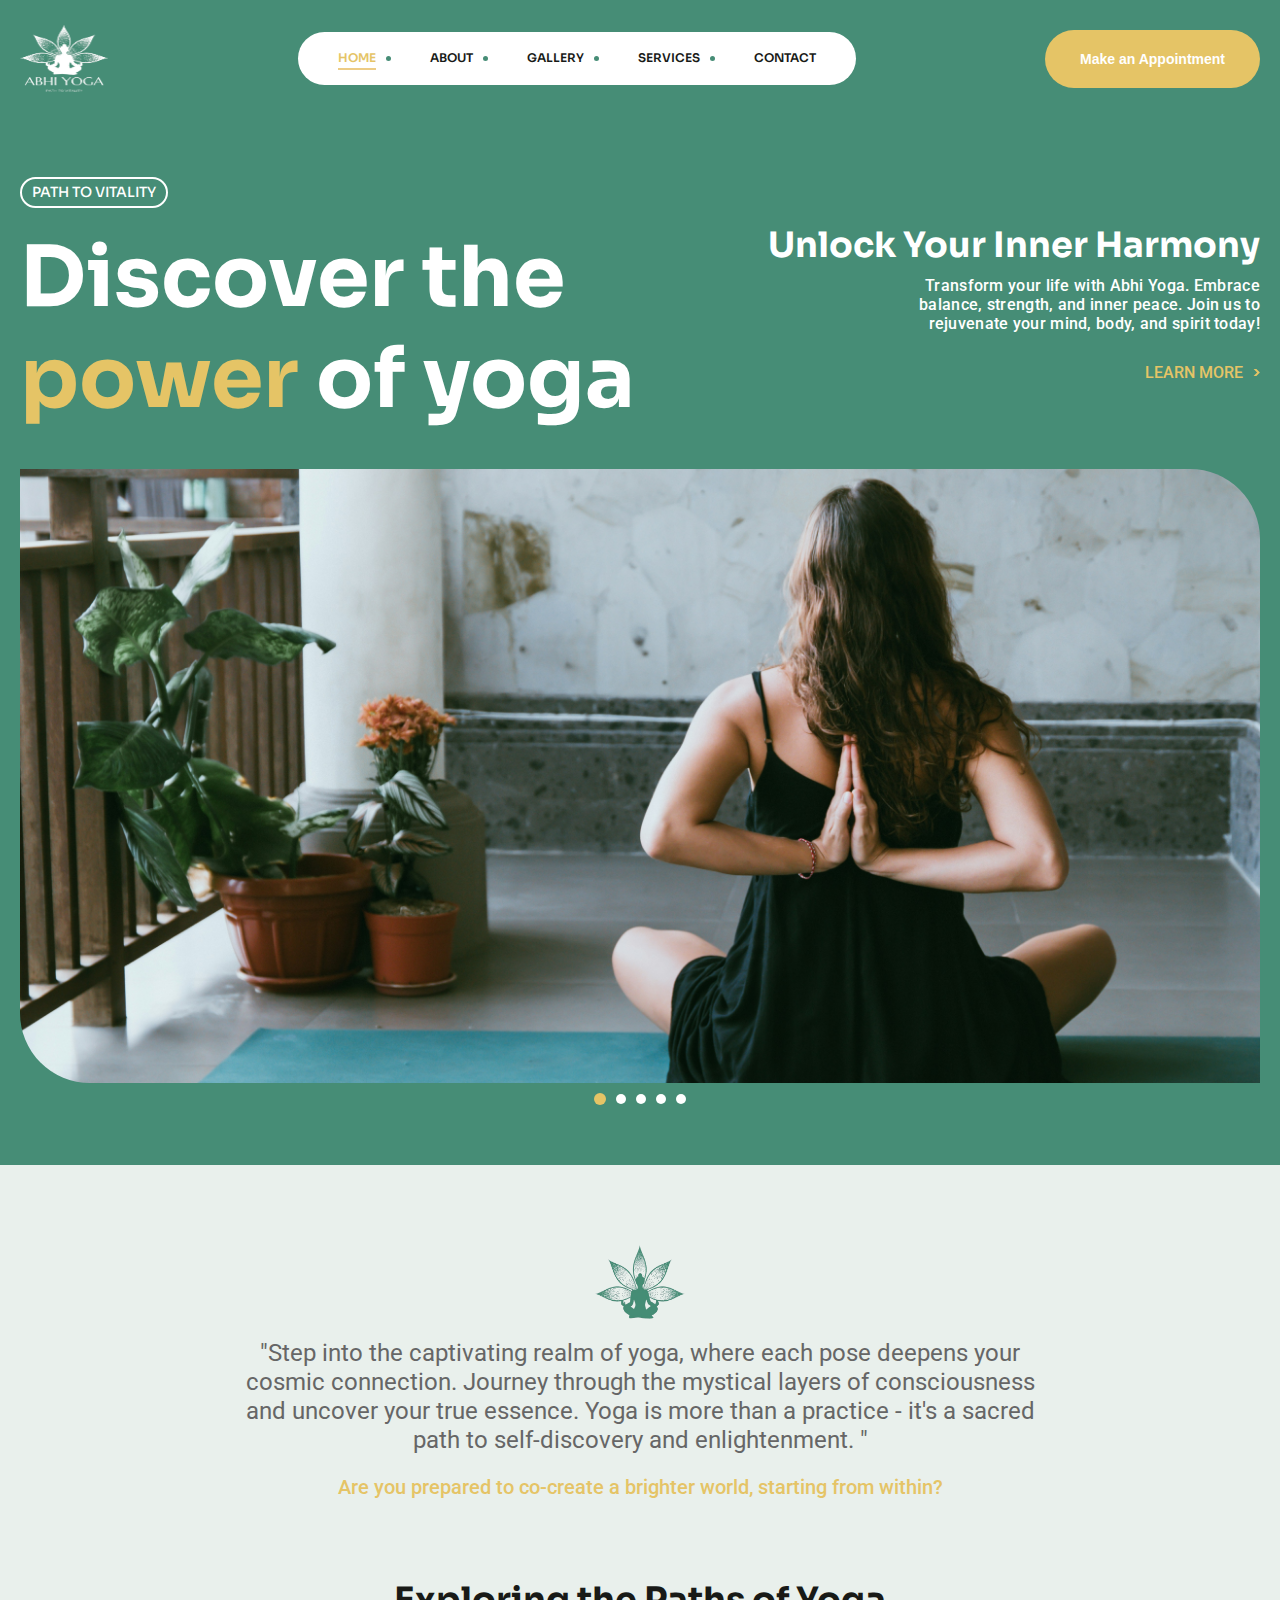
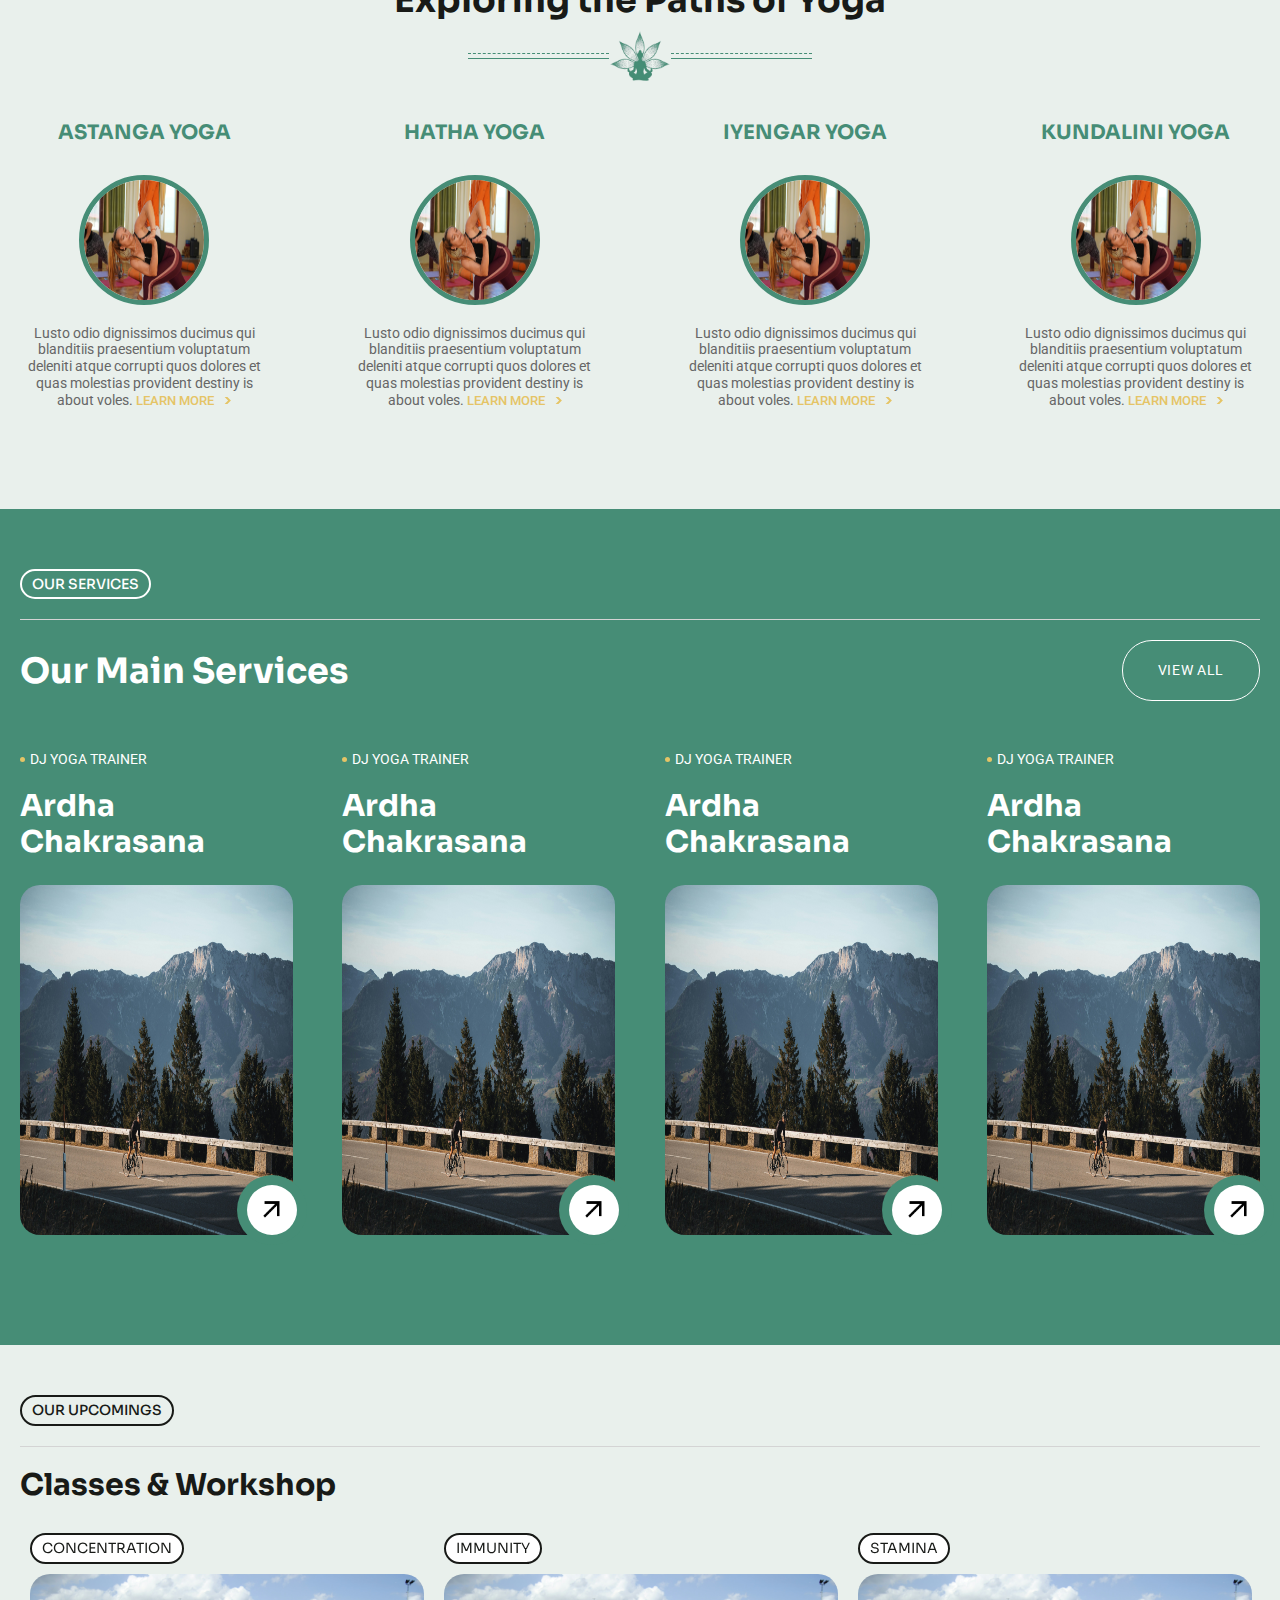
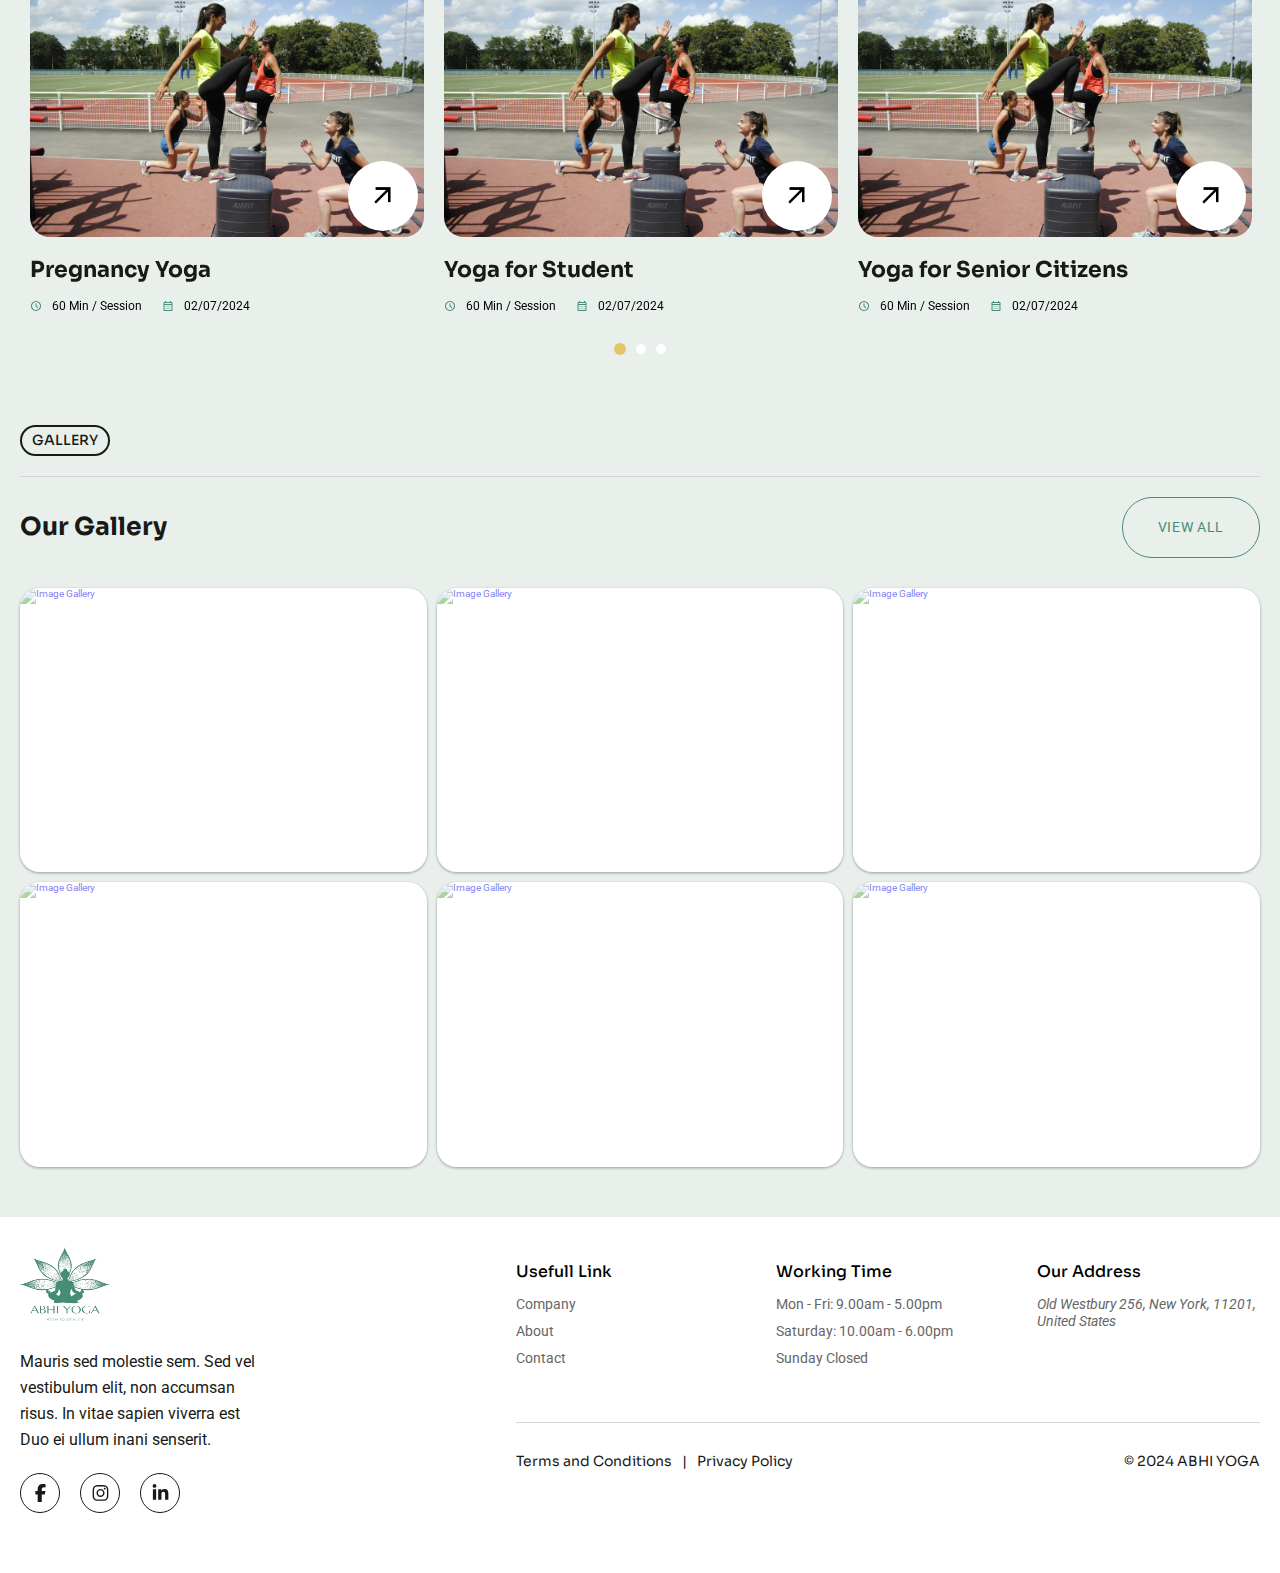
==== commit 42a7cf46: "pages-update" ====
--- a/index.html
+++ b/index.html
@@ -28,8 +28,9 @@
                 </div>
                 <nav class="navigation">
                     <ul>
-                        <li class="menu-item active"><a href="#">Home</a></li>
-                        <li class="menu-item"><a href="#">About</a></li>
+                        <li class="menu-item active"><a href="./index.html">Home</a></li>
+                        <li class="menu-item"><a href="./about-us.html">About</a></li>
+                        <li class="menu-item"><a href="./our-gallery.html">Gallery</a></li>
                         <li class="menu-item"><a href="#">Services</a></li>
                         <li class="menu-item"><a href="#">Contact</a></li>
                     </ul>
@@ -347,7 +348,7 @@
                     </div>
                     <div class="gallery-head">
                         <h3>our gallery</h3>
-                        <a href="#" class="view-btn">View all</a>
+                        <a href="./our-gallery.html" class="view-btn">View all</a>
                     </div>
                     <div class="gallery-grid">
                         <div class="card">
--- a/css/style.css
+++ b/css/style.css
@@ -859,4 +859,35 @@
 .copyright span{
     display: block;
     text-align: center;
-}+}
+.about-us{
+    padding: 50px 0 30px;
+    background-color: #E9F0EC;
+}
+.about-wrap{
+    padding: 20px 0;
+}
+.about-img{
+    height: 50%;
+}
+.about-img img{
+    display: block;
+    width: 100%;
+    height: 100%;
+    border-radius: 20px;
+}
+.about-text{
+    padding: 30px 0 0;
+}
+.about-text p{
+    font-size: 16px;
+    color: #181a17;
+    line-height: 1.5;
+    letter-spacing: 0.3px;
+    word-spacing: 0.4px;
+    text-align: justify;
+}
+.about-imp{
+    font-weight: 600;
+    color: #e5c466;
+}
--- a/css/responsive.css
+++ b/css/responsive.css
@@ -52,7 +52,7 @@
 
     .navigation li a {
         padding: 4px 0;
-        font-size: 16px;
+        font-size: 12px;
         color: #181a17;
         display: block;
     }
@@ -190,6 +190,20 @@
     .our-classes h3{
         font-size: 30px;
     }
+    .about-wrap{
+        display: flex;
+        gap: 20px;
+        justify-content: space-between;
+    }
+    .about-img{
+        width: 45%;
+        height: 600px;
+    }
+    
+    .about-text{
+        width: 45%;
+        padding: 0;
+    }
     
 }
 
@@ -308,4 +322,8 @@
     .banner-slide img{
         border-radius: 0 90px 0 90px;
     }
+    .about-text p{
+        font-size: 20px;
+    }
+
 }